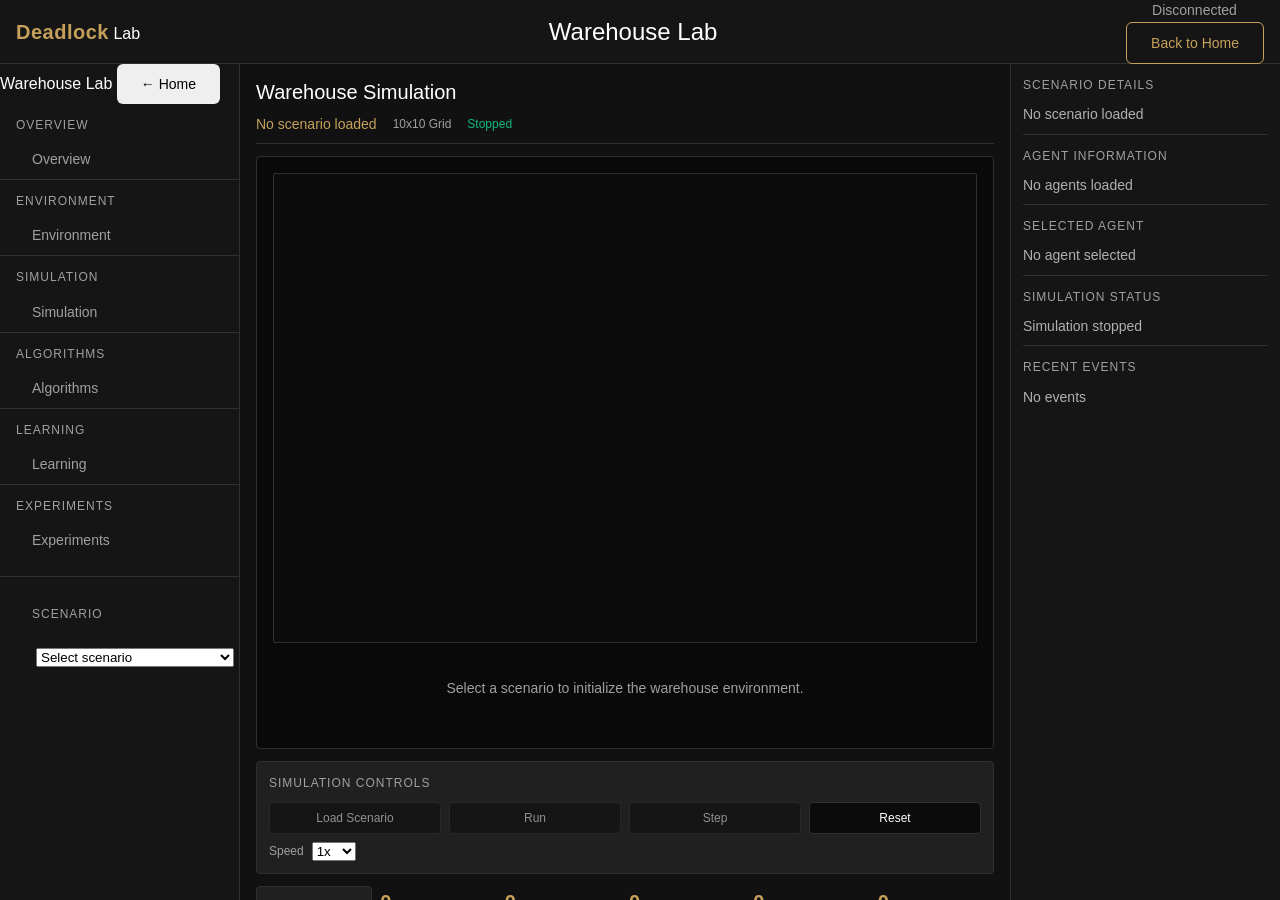
==== frontend/pages/warehouse.html @ 224f398a "Complete warehouse algorithms and experiment foundation" ====
<!DOCTYPE html>
<html lang="en">
<head>
    <meta charset="UTF-8">
    <meta name="viewport" content="width=device-width, initial-scale=1.0">
    <title>Deadlock Lab - Warehouse Lab</title>
    <link rel="stylesheet" href="../css/global.css">
    <link rel="stylesheet" href="../css/workspace.css">
</head>
<body>
    <div class="app-container">
        
        <!----- A. Top Navbar (fixed height, full width) ----->
        <header class="warehouse-header">
            <div class="navbar-left">
                <span class="logo">Deadlock</span> Lab
            </div>
            <div class="navbar-center">
                <h1 class="page-title">Warehouse Lab</h1>
            </div>
            <div class="navbar-right">
                <span class="api-status-indicator">
                    <span class="status-dot disconnected" id="api-status"></span>
                    <span class="status-text">Disconnected</span>
                </span>
                <button class="btn btn-secondary" onclick="navigateBackHome()">Back to Home</button>
            </div>
        </header>
        
        <!----- B. Main Layout (three-column: sidebar | central + right panel) ----->
        <main class="main-layout">
            
            <!----- C. Left Sidebar (260px, independent vertical scroll) ----->
            <aside class="grid-area" role="navigation">
                <div class="sidebar-header">
                    <span class="sidebar-caption">Warehouse Lab</span>
                    <button class="btn btn-link back-home" onclick="navigateBackHome()" aria-label="Back to Home">
                        ← Home
                    </button>
                </div>
                
                <!-- Navigation Sections -->
                <div class="nav-sections">
                    <div class="nav-section">
                        <div class="nav-section-title">Overview</div>
                        <div class="nav-items">
                            <button class="nav-item" onclick="showOverview()">Overview</button>
                        </div>
                    </div>
                    
                    <div class="nav-section">
                        <div class="nav-section-title">Environment</div>
                        <div class="nav-items">
                            <button class="nav-item" onclick="showEnvironment()">Environment</button>
                        </div>
                    </div>
                    
                    <div class="nav-section">
                        <div class="nav-section-title">Simulation</div>
                        <div class="nav-items">
                            <button class="nav-item" onclick="showSimulation()">Simulation</button>
                        </div>
                    </div>
                    
                    <div class="nav-section">
                        <div class="nav-section-title">Algorithms</div>
                        <div class="nav-items">
                            <button class="nav-item" onclick="showAlgorithms()">Algorithms</button>
                        </div>
                    </div>
                    
                    <div class="nav-section">
                        <div class="nav-section-title">Learning</div>
                        <div class="nav-items">
                            <button class="nav-item" onclick="showLearning()">Learning</button>
                        </div>
                    </div>
                    
                    <div class="nav-section">
                        <div class="nav-section-title">Experiments</div>
                        <div class="nav-items">
                            <button class="nav-item" onclick="showExperiments()">Experiments</button>
                        </div>
                    </div>
                </div>
                
                <!-- Scenario Selection Section -->
                <div class="scenario-section" style="margin-top: 1rem; padding-top: 1rem; border-top: 1px solid var(--border-default);">
                    <div class="nav-section-title">Scenario</div>
                    <div class="nav-items" style="padding: 0.5rem 1.25rem;">
                        <select class="scenario-select" id="scenario-select" onchange="handleScenarioChange()">
                            <option value="" disabled selected>Select scenario</option>
                            <option value="simple_warehouse">Simple Warehouse 10x10</option>
                            <option value="narrow_corridor">Narrow Corridor 5x10</option>
                            <option value="congested_warehouse">Congested Warehouse 12x12</option>
                        </select>
                    </div>
                </div>
            </aside>
            
            <!----- D. Main Content Area ----->
            <main class="main-content" role="main">
                <!----- D.1 Title and Scenario Info ----->
                <div class="workspace-header">
                    <h2>Warehouse Simulation</h2>
                    <div class="scenario-info">
                        <span class="scenario-name" id="scenario-name">No scenario loaded</span>
                        <span class="grid-dimensions" id="grid-dimensions">10x10 Grid</span>
                        <span class="simulation-state" id="simulation-state">Stopped</span>
                    </div>
                </div>
                
                <!----- D.2 Main Simulation Canvas ----->
                <div class="main-simulation">
                    <div class="canvas-wrapper">
                        <canvas id="warehouseCanvas" aria-label="Warehouse grid visualization"></canvas>
                    </div>
                    
                    <div class="empty-state" id="empty-state">
                        <span>Select a scenario to initialize the warehouse environment.</span>
                    </div>
                    
                    <!-- Grid container for JS warehouse-grid integration -->
                    <div id="warehouse-grid" class="hidden"></div>
                </div>
                
                <!----- D.3 Simulation Controls ----->
                <div class="controls-section">
                    <div class="section-title">Simulation Controls</div>
                    <div class="action-btns">
                        <button class="btn-action" id="load-scenario" disabled>Load Scenario</button>
                        <button class="btn-action" id="run-simulation" disabled>Run</button>
                        <button class="btn-action" id="step-simulation" disabled>Step</button>
                        <button class="btn-action" id="reset-simulation">Reset</button>
                    </div>
                    <div class="speed-control">
                        <span class="label">Speed</span>
                        <select id="speed-select">
                            <option value="1">1x</option>
                            <option value="5">5x</option>
                            <option value="10">10x</option>
                        </select>
                    </div>
                </div>
                
                <!----- D.4 Metrics Panel ----->
                <div class="metrics-grid" id="metrics-panel">
                    <!-- Metrics will be populated by JavaScript -->
                    <div class="metric-card">
                        <div class="metric-value" id="total-steps">0</div>
                        <div class="metric-label">Steps</div>
                    </div>
                    <div class="metric-item">
                        <div class="metric-value" id="completed-agents">0</div>
                        <div class="metric-label">Completed</div>
                    </div>
                    <div class="metric-item">
                        <div class="metric-value" id="waiting-agents">0</div>
                        <div class="metric-label">Waiting</div>
                    </div>
                    <div class="metric-item">
                        <div class="metric-value" id="blocked-agents">0</div>
                        <div class="metric-label">Blocked</div>
                    </div>
                    <div class="metric-item">
                        <div class="metric-value" id="deadlocks">0</div>
                        <div class="metric-label">Deadlocks Detected</div>
                    </div>
                    <div class="metric-item">
                        <div class="metric-value" id="collisions">0</div>
                        <div class="metric-label">Collisions Prevented</div>
                    </div>
                </div>
                
                <!----- D.5 Event Log ----->
                <div class="event-log-section" id="event-log-section">
                    <div class="event-log-header">Event Log</div>
                    <div class="event-log-body" id="event-log-body">
                        <span>Select a scenario to begin simulation</span>
                    </div>
                </div>
            </main>
            
            <!----- E. Right Information Panel (~290px) ----->
            <aside class="side-panel" role="complementary">
                <!-- Scenario Details Section -->
                <div class="info-section" id="info-scenario">
                    <div class="section-title">Scenario Details</div>
                    <div class="content" id="info-scenario-details">
                        <p>No scenario loaded</p>
                    </div>
                </div>
                
                <!-- Agent Information Section -->
                <div class="info-section" id="info-agents">
                    <div class="section-title">Agent Information</div>
                    <div class="content" id="info-agents">
                        <p>No agents loaded</p>
                    </div>
                </div>
                
                <!-- Selected Agent Details Section -->
                <div class="info-section" id="info-selected">
                    <div class="section-title">Selected Agent</div>
                    <div class="content" id="info-selected-agent">
                        <p>No agent selected</p>
                    </div>
                </div>
                
                <!-- Simulation Status Section -->
                <div class="info-section" id="info-status">
                    <div class="section-title">Simulation Status</div>
                    <div class="content" id="info-status-text">
                        <p>Simulation stopped</p>
                    </div>
                </div>
                
                <!-- Recent Events Section -->
                <div class="info-section" id="info-events">
                    <div class="section-title">Recent Events</div>
                    <div class="content" id="info-events">
                        <p>No events</p>
                    </div>
                </div>
            </aside>
        </main>
    </div>
    
    <!-- JavaScript Files -->
    <script src="../js/api.js"></script>
    <script src="../js/navigation.js"></script>
    <script src="../js/warehouse.js"></script>
    
    <!-- Global CSS -->
    <link rel="stylesheet" href="../css/global.css">
    <!-- Warehouse CSS -->
    <link rel="stylesheet" href="../css/workspace.css">
</body>
</html>
---- frontend/css/global.css ----
/*=================================================================
  Deadlock Lab — Global Design Variables (Black & Gold Premium)
=================================================================*/

:root {
    /* Colors - Black & Gold Premium */
    --bg-primary: #090909;      /* Matte black - main background */
    --bg-secondary: #141414;    /* Charcoal - secondary surfaces */
    --bg-card: #202020;         /* Card background */
    --bg-elevated: #262626;     /* Elevated elements */

    --fg-primary: #FFFFFF;      /* Main text - white */
    --fg-secondary: #B0B0B0;    /* Secondary text */
    --fg-muted: #929292;        /* Muted text */
    --fg-accent: #FFFFFF;       /* Accent text */

    --accent-primary: #C6A15B;  /* Gold - primary accent */
    --accent-hover: #DFC17D;    /* Light gold - hover */
    --accent-border: #393939;   /* Border gold */

    --success: #10b981;
    --warning: #f59e0b;
    --error: #ef4444;

    --transition-default: 0.2s ease;
    --transition-slow: 0.3s ease;
}

/*=================================================================
  Base & General Styles
=================================================================*/

* {
    box-sizing: border-box;
    margin: 0;
    padding: 0;
}

html {
    -webkit-text-size-adjust: 100%;
    scroll-behavior: smooth;
}

body {
    font-family: 'Inter', 'system-ui', -apple-system, BlinkMacSystemFont, 'Segoe UI', Roboto, 'Helvetica Neue', Arial, 'Noto Sans', sans-serif;
    background-color: var(--bg-primary);
    color: var(--fg-primary);
    line-height: 1.6;
    -webkit-tap-highlight-color: transparent;
}

a {
    color: inherit;
    text-decoration: none;
    transition: color 0.2s ease;
}

a:hover {
    color: var(--accent-primary);
}

img {
    max-width: 100%;
    height: auto;
}

h1, h2, h3, h4, h5, h6 {
    font-weight: 600;
    line-height: 1.25;
    color: var(--fg-primary);
}

p {
    line-height: 1.6;
    color: var(--fg-secondary);
}

ul {
    list-style: none;
}

button {
    font-family: inherit;
    font-size: inherit;
    cursor: pointer;
    transition: all 0.2s ease;
}

button:focus-visible {
    outline: 2px solid var(--accent-primary);
    outline-offset: 2px;
}

img {
    border: 0;
}

h1, h2, h3, h4, h5, h6 {
    font-weight: 600;
    line-height: 1.25;
    color: var(--fg-primary);
}

p {
    line-height: 1.6;
    color: var(--fg-secondary);
}

ul {
    list-style: none;
}

button {
    font-family: inherit;
    font-size: inherit;
    cursor: pointer;
    transition: all 0.2s ease;
}

button:focus-visible {
    outline: 2px solid var(--accent-primary);
    outline-offset: 2px;
}

img {
    border: 0;
}

/*=================================================================
  Base Layout
=================================================================*/

.app-container {
    min-height: 100vh;
    display: flex;
    flex-direction: column;
}

.main-content {
    flex: 1;
    width: 100%;
}

/*=================================================================
  Grid Utility
=================================================================*/

.grid {
    display: grid;
    gap: 1.5rem;
}

.grid-cols-1 { grid-template-columns: 1fr; }
.grid-cols-2 { grid-template-columns: repeat(2, 1fr); }
.grid-cols-3 { grid-template-columns: repeat(3, 1fr); }
.grid-cols-4 { grid-template-columns: repeat(4, 1fr); }

.gap-1 { gap: 0.25rem; }
.gap-2 { gap: 0.5rem; }
.gap-3 { gap: 0.75rem; }
.gap-4 { gap: 1.5rem; }
.gap-6 { gap: 2rem; }

/*=================================================================
  Backgrounds
=================================================================*/

.bg-primary { background-color: var(--bg-primary); }
.bg-secondary { background-color: var(--bg-secondary); }
.bg-card { background-color: var(--bg-card); }
.bg-elevated { background-color: var(--bg-elevated); }

.fg-primary { color: var(--fg-primary); }
.fg-secondary { color: var(--fg-secondary); }
.fg-muted { color: var(--fg-muted); }
.fg-accent { color: var(--fg-accent); }

.border-default { border-color: var(--border-color); }
.border-gold { border-color: var(--accent-primary); }
.border-none { border: none; }

/*=================================================================
  Transitions
=================================================================*/

.transition-default {
    transition: all var(var(--transition-default));
}

.transition-slow {
    transition: all var(var(--transition-slow));
}

/*=================================================================
  Button Styles
=================================================================*/

.btn {
    display: inline-flex;
    align-items: center;
    justify-content: center;
    padding: 0.75rem 1.5rem;
    border-radius: 6px;
    font-size: 0.875rem;
    font-weight: 500;
    cursor: pointer;
    transition: all var(var(--transition-default));
    border: none;
    white-space: nowrap;
}

.btn-primary {
    background-color: var(--accent-primary);
    color: var(--bg-primary);
}

.btn-primary:hover {
    background-color: var(--accent-hover);
    transform: translateY(-1px);
    box-shadow: 0 4px 6px -1px rgba(198, 161, 91, 0.3);
}

.btn-primary:active {
    transform: translateY(0);
}

.btn-secondary {
    background-color: transparent;
    color: var(--accent-primary);
    border: 1px solid var(--accent-primary);
}

.btn-secondary:hover {
    background-color: var(--accent-primary);
    color: var(--bg-primary);
}

.btn-small {
    padding: 0.5rem 1rem;
    font-size: 0.75rem;
}

.btn-disabled {
    opacity: 0.5;
    cursor: not-allowed;
}

/*=================================================================
  Card Styles
=================================================================*/

.card {
    background-color: var(--bg-card);
    border: 1px solid var(--border-default);
    border-radius: 8px;
    padding: 1.5rem;
    transition: border-color 0.2s ease, box-shadow 0.2s ease;
    display: flex;
    flex-direction: column;
    justify-content: space-between;
}

.card:hover {
    border-color: var(--accent-primary);
    box-shadow: 0 4px 6px -1px rgba(198, 161, 91, 0.15);
}

.card.active {
    border-color: var(--accent-primary);
    box-shadow: 0 0 0 1px var(--accent-primary), 0 4px 12px rgba(198, 161, 91, 0.2);
}

.card:focus-visible {
    outline: 2px solid var(--accent-primary);
    outline-offset: -2px;
}

.card-header {
    display: flex;
    align-items: center;
    justify-content: space-between;
    margin-bottom: 1rem;
    padding-bottom: 0.75rem;
    border-bottom: 1px solid var(--border-default);
}

.card-title {
    font-size: 1.25rem;
    font-weight: 600;
}

.card-subtitle {
    font-size: 0.875rem;
    color: var(--fg-muted);
}

/*=================================================================
  Status Indicators
=================================================================*/

.status-dot {
    width: 8px;
    height: 8px;
    border-radius: 50%;
    margin-right: 6px;
}

.status-connected {
    background-color: var(--success);
    animation: pulse 2s ease infinite;
}

.status-disconnected {
    background-color: var(--error);
}

@keyframes pulse {
    0%, 100% { opacity: 1; }
    50% { opacity: 0.5; }
}

/*=================================================================
  Table Styles
=================================================================*/

.table {
    width: 100%;
    border-collapse: collapse;
}

.table th {
    padding: 0.75rem;
    text-align: left;
    font-size: 0.75rem;
    color: var(--fg-muted);
    border-bottom: 1px solid var(--border-default);
}

.table td {
    padding: 0.75rem;
    border-bottom: 1px solid var(--border-default);
}

.table tr:hover td {
    background-color: var(--bg-elevated);
}

/*=================================================================
  Focus Styles
=================================================================*/

*:focus-visible {
    outline: 2px solid var(--accent-primary);
    outline-offset: 2px;
}

/*=================================================================
  Scrollbar Styles
=================================================================*/

::-webkit-scrollbar {
    width: 8px;
    height: 8px;
}

::-webkit-scrollbar-track {
    background-color: var(--bg-primary);
}

::-webkit-scrollbar-thumb {
    background-color: var(--accent-primary);
    border-radius: 4px;
}

::-webkit-scrollbar-thumb:hover {
    background-color: var(--accent-hover);
}

/* Firefox */
* {
    scrollbar-color: var(--accent-primary) var(--bg-primary);
}

*::-moz-scrollbar-thumb {
    background-color: var(--accent-primary);
    border-radius: 4px;
}

*::-moz-scrollbar-thumb:hover {
    background-color: var(--accent-hover);
}

/*=================================================================
  Reduced Motion
=================================================================*/

@media (prefers-reduced-motion: reduce) {
    *,
    *::before,
    *::after {
        animation-duration: 0ms !important;
        transition-duration: 0ms !important;
    }
}

/*=================================================================
  Print
=================================================================*/

@media print {
    .sidebar,
    .metrics-section,
    .event-log-section {
        display: none;
    }
}
---- frontend/css/workspace.css ----
/* ==========================================================================
   Warehouse Lab - Workspace CSS (Refined Layout)
   Three-column layout with black-and-gold theme
   ========================================================================== */

/* --- Root Variables --- */
:root {
    --bg-primary: #0B0B0B;
    --bg-workspace: #111111;
    --bg-sidebar: #151515;
    --bg-panel: #151515;
    --bg-canvas: #090909;
    --bg-card: #202020;
    --bg-accent: #383838;
    --gold: #C6A15B;
    --gold-light: #D4B475;
    --text-primary: #FFFFFF;
    --text-secondary: #A0A0A0;
    --border-default: #303030;
    --border-light: #505050;
    --status-active: #10B981;
}

/* --- Page Base --- */
body {
    font-family: 'Segoe UI', Tahoma, Arial, sans-serif;
    background-color: var(--bg-primary);
    color: var(--text-primary);
    margin: 0;
    padding: 0;
    min-height: 100vh;
}

/* --- Top Navbar (fixed, full width, 64px height) --- */
.warehouse-header {
    position: fixed;
    top: 0;
    left: 0;
    right: 0;
    height: 64px;
    background-color: var(--bg-sidebar);
    border-bottom: 1px solid var(--border-default);
    display: flex;
    align-items: center;
    justify-content: space-between;
    padding: 0 1rem;
    z-index: 100;
    box-sizing: border-box;
}

.warehouse-header .logo {
    color: var(--gold);
    font-weight: bold;
    font-size: 1.25rem;
    letter-spacing: 0.5px;
}

.warehouse-header .page-title {
    color: var(--text-primary);
    font-size: 1.5rem;
    font-weight: 500;
    margin: 0 1rem;
}

.warehouse-header .api-status-indicator {
    display: flex;
    align-items: center;
    gap: 0.5rem;
}

.warehouse-header .status-dot {
    width: 8px;
    height: 8px;
    border-radius: 50%;
    background-color: var(--danger);
    flex-shrink: 0;
}

.warehouse-header .status-text {
    color: var(--text-secondary);
    font-size: 0.875rem;
    margin-left: 0.25rem;
}

/* --- Main Layout --- */
.main-layout {
    margin-top: 64px;
    display: flex;
    height: calc(100vh - 64px);
    box-sizing: border-box;
}

/* --- Left Sidebar (260px, independent scroll) --- */
.grid-area {
    width: 260px;
    flex-shrink: 0;
    background-color: var(--bg-sidebar);
    border-right: 1px solid var(--border-default);
    padding-bottom: 1rem;
    overflow-y: auto;
    scrollbar-width: thin;
    scrollbar-color: var(--border-light) var(--bg-sidebar);
}

.grid-area::-webkit-scrollbar {
    width: 6px;
}

.grid-area::-webkit-scrollbar-track {
    background: var(--bg-sidebar);
}

.grid-area::-webkit-scrollbar-thumb {
    background-color: var(--border-light);
    border-radius: 3px;
}

.grid-area::-webkit-scrollbar-thumb:hover {
    background-color: var(--gold);
}

/* --- Navigation --- */
.nav-sections {
    width: 100%;
}

.nav-section {
    border-bottom: 1px solid var(--border-default);
}

.nav-section:last-child {
    border-bottom: none;
}

.nav-section-title {
    color: var(--text-secondary);
    font-size: 0.75rem;
    text-transform: uppercase;
    letter-spacing: 1px;
    padding: 0.75rem 1rem 0.25rem 1rem;
    font-weight: 500;
    margin: 0;
}

.nav-items {
    padding: 0 1rem;
}

.nav-item {
    width: 100%;
    padding: 0.5rem 1rem;
    margin: 0.25rem 0;
    border-radius: 4px;
    color: var(--text-secondary);
    font-size: 0.875rem;
    background: transparent;
    border: none;
    cursor: pointer;
    text-align: left;
}

.nav-item:hover {
    color: var(--text-primary);
    background-color: rgba(64, 64, 64, 0.3);
}

.nav-item.active {
    color: var(--gold);
    border-left: 3px solid var(--gold);
    background-color: rgba(198, 161, 91, 0.1);
}

/* --- Scenario Section --- */
.scenario-section {
    padding: 0.75rem 1rem 0.5rem 1rem;
}

.scenario-section .nav-section-title {
    margin-bottom: 0.5rem;
}

/* --- Main Content Area --- */
.main-content {
    flex: 1;
    background-color: var(--bg-workspace);
    min-height: 0;
    overflow-y: auto;
    padding: 1rem;
    box-sizing: border-box;
    position: relative;
}

.main-content::-webkit-scrollbar {
    width: 6px;
}

.main-content::-webkit-scrollbar-track {
    background: var(--bg-workspace);
}

.main-content::-webkit-scrollbar-thumb {
    background-color: var(--border-light);
    border-radius: 3px;
}

.main-content::-webkit-scrollbar-thumb:hover {
    background-color: var(--gold);
}

/* --- Workspace Header (title + scenario info) --- */
.workspace-header {
    margin-bottom: 0.75rem;
    padding-bottom: 0.5rem;
    border-bottom: 1px solid var(--border-default);
}

.workspace-header h2 {
    color: var(--text-primary);
    font-size: 1.25rem;
    font-weight: 500;
    margin: 0 0 0.5rem 0;
}

.scenario-info {
    display: flex;
    flex-wrap: wrap;
    gap: 1rem;
    align-items: center;
}

.scenario-name {
    color: var(--gold);
    font-size: 0.875rem;
}

.grid-dimensions {
    color: var(--text-secondary);
    font-size: 0.75rem;
}

.simulation-state {
    color: var(--status-active);
    font-size: 0.75rem;
    font-weight: 500;
}

/* --- Simulation Canvas Area --- */
.main-simulation {
    background-color: var(--bg-canvas);
    border: 1px solid var(--border-default);
    border-radius: 4px;
    padding: 1rem;
    margin-bottom: 0.75rem;
    position: relative;
}

.main-simulation .canvas-wrapper {
    width: 100%;
    aspect-ratio: 3/2;
    background-color: var(--bg-primary);
    border-radius: 2px;
    display: flex;
    align-items: center;
    justify-content: center;
    overflow: hidden;
    border: 1px solid var(--border-default);
}

.main-simulation canvas {
    max-width: 100%;
    max-height: 100%;
    width: auto;
    height: auto;
}

.empty-state {
    text-align: center;
    padding: 2rem;
    color: var(--text-secondary);
}

.empty-state svg {
    width: 40px;
    height: 40px;
    margin: 0 auto 0.5rem;
}

.empty-state span {
    font-size: 0.875rem;
}

/* Grid background for canvas --- */
.main-simulation canvas::after {
    content: "";
    position: absolute;
    top: 0;
    left: 0;
    width: 100%;
    height: 100%;
    background-image: linear-gradient(var(--border-default) 1px, transparent 1px);
    background-size: 20px 20px;
    pointer-events: none;
    opacity: 0.3;
}

/* --- Controls Section --- */
.controls-section {
    background-color: var(--bg-card);
    border: 1px solid var(--border-default);
    border-radius: 4px;
    padding: 0.75rem;
    margin-bottom: 0.75rem;
}

.section-title {
    color: var(--text-secondary);
    font-size: 0.75rem;
    text-transform: uppercase;
    letter-spacing: 1px;
    margin: 0 0 0.5rem 0;
    font-weight: 500;
}

.action-btns {
    display: flex;
    gap: 0.5rem;
    flex-wrap: wrap;
}

.btn-action {
    flex: 1;
    min-width: 80px;
    padding: 0.5rem 0.75rem;
    font-size: 0.75rem;
    border: 1px solid var(--border-default);
    border-radius: 4px;
    background-color: var(--bg-primary);
    color: var(--text-primary);
    cursor: pointer;
    transition: background-color 0.2s;
}

.btn-action:hover:not(:disabled) {
    background-color: var(--bg-sidebar);
}

.btn-action:disabled {
    opacity: 0.5;
    cursor: not-allowed;
}

/* --- Speed Control --- */
.speed-control {
    margin-top: 0.5rem;
    display: flex;
    align-items: center;
    gap: 0.5rem;
}

.speed-control .label {
    color: var(--text-secondary);
    font-size: 0.75rem;
}

/* --- Metrics Grid --- */
.metrics-grid {
    display: grid;
    grid-template-columns: repeat(auto-fit, minmax(80px, 1fr));
    gap: 0.5rem;
    margin-top: 0.5rem;
}

.metric-card {
    background-color: var(--bg-card);
    border: 1px solid var(--border-default);
    border-radius: 4px;
    padding: 0.5rem;
    text-align: center;
    min-height: 36px;
    display: flex;
    flex-direction: column;
    justify-content: center;
}

.metric-value {
    color: var(--gold);
    font-size: 1.25rem;
    font-weight: bold;
    margin: 0 0 0.25rem 0;
}

.metric-label {
    color: var(--text-secondary);
    font-size: 0.67rem;
    text-transform: uppercase;
    letter-spacing: 1px;
}

/* --- Event Log Section --- */
.event-log-section {
    background-color: var(--bg-card);
    border: 1px solid var(--border-default);
    border-radius: 4px;
    padding: 0.75rem;
    margin-top: 0.5rem;
}

.event-log-header {
    display: flex;
    justify-content: space-between;
    align-items: center;
    margin-bottom: 0.5rem;
    padding-bottom: 0.25rem;
    border-bottom: 1px solid var(--border-default);
}

.event-log-header .event-log-title {
    color: var(--text-secondary);
    font-size: 0.75rem;
    font-weight: 500;
}

.event-log-header button {
    background: transparent;
    border: none;
    color: var(--gold);
    font-size: 0.75rem;
    cursor: pointer;
    padding: 0;
}

.event-log-body {
    max-height: 120px;
    overflow-y: auto;
    padding-top: 0.25rem;
    color: var(--text-secondary);
    font-size: 0.75rem;
}

.event-log-body::-webkit-scrollbar {
    width: 4px;
}

.event-log-body::-webkit-scrollbar-track {
    background: var(--bg-card);
}

.event-log-body::-webkit-scrollbar-thumb {
    background-color: var(--border-light);
    border-radius: 2px;
}

/* --- Right Information Panel (~290px, scrolls with main content) --- */
.side-panel {
    width: 290px;
    flex-shrink: 0;
    background-color: var(--bg-panel);
    border-left: 1px solid var(--border-default);
    padding: 0.75rem;
    overflow-y: auto;
    scrollbar-width: thin;
    scrollbar-color: var(--border-light) var(--bg-panel);
    display: flex;
    flex-direction: column;
}

.side-panel::-webkit-scrollbar {
    width: 6px;
}

.side-panel::-webkit-scrollbar-track {
    background: var(--bg-panel);
}

.side-panel::-webkit-scrollbar-thumb {
    background-color: var(--border-light);
    border-radius: 3px;
}

.side-panel::-webkit-scrollbar-thumb:hover {
    background-color: var(--gold);
}

/* --- Info Sections --- */
.info-section {
    margin-bottom: 0.75rem;
    padding-bottom: 0.5rem;
    border-bottom: 1px solid var(--border-default);
}

.info-section:last-child {
    border-bottom: none;
    margin-bottom: 0;
    padding-bottom: 0;
}

.section-title {
    color: var(--text-secondary);
    font-size: 0.75rem;
    text-transform: uppercase;
    letter-spacing: 1px;
    margin: 0 0 0.5rem 0;
    font-weight: 500;
}

.content {
    color: var(--text-secondary);
    font-size: 0.875rem;
    line-height: 1.4;
}

/* --- Responsive adjustments --- */
@media (max-width: 1400px) {
    .grid-area {
        width: 240px;
    }
    
    .side-panel {
        width: 270px;
    }
}

@media (max-width: 1024px) {
    .main-layout {
        flex-direction: column;
    }
    
    .grid-area {
        width: 100%;
        border-right: none;
        border-bottom: 1px solid var(--border-default);
        order: 3;
    }
    
    .main-content {
        order: 2;
    }
    
    .side-panel {
        width: 100%;
        border-left: none;
        border-top: 1px solid var(--border-default);
        order: 1;
    }
}
---- frontend/css/global.css ----
/*=================================================================
  Deadlock Lab — Global Design Variables (Black & Gold Premium)
=================================================================*/

:root {
    /* Colors - Black & Gold Premium */
    --bg-primary: #090909;      /* Matte black - main background */
    --bg-secondary: #141414;    /* Charcoal - secondary surfaces */
    --bg-card: #202020;         /* Card background */
    --bg-elevated: #262626;     /* Elevated elements */

    --fg-primary: #FFFFFF;      /* Main text - white */
    --fg-secondary: #B0B0B0;    /* Secondary text */
    --fg-muted: #929292;        /* Muted text */
    --fg-accent: #FFFFFF;       /* Accent text */

    --accent-primary: #C6A15B;  /* Gold - primary accent */
    --accent-hover: #DFC17D;    /* Light gold - hover */
    --accent-border: #393939;   /* Border gold */

    --success: #10b981;
    --warning: #f59e0b;
    --error: #ef4444;

    --transition-default: 0.2s ease;
    --transition-slow: 0.3s ease;
}

/*=================================================================
  Base & General Styles
=================================================================*/

* {
    box-sizing: border-box;
    margin: 0;
    padding: 0;
}

html {
    -webkit-text-size-adjust: 100%;
    scroll-behavior: smooth;
}

body {
    font-family: 'Inter', 'system-ui', -apple-system, BlinkMacSystemFont, 'Segoe UI', Roboto, 'Helvetica Neue', Arial, 'Noto Sans', sans-serif;
    background-color: var(--bg-primary);
    color: var(--fg-primary);
    line-height: 1.6;
    -webkit-tap-highlight-color: transparent;
}

a {
    color: inherit;
    text-decoration: none;
    transition: color 0.2s ease;
}

a:hover {
    color: var(--accent-primary);
}

img {
    max-width: 100%;
    height: auto;
}

h1, h2, h3, h4, h5, h6 {
    font-weight: 600;
    line-height: 1.25;
    color: var(--fg-primary);
}

p {
    line-height: 1.6;
    color: var(--fg-secondary);
}

ul {
    list-style: none;
}

button {
    font-family: inherit;
    font-size: inherit;
    cursor: pointer;
    transition: all 0.2s ease;
}

button:focus-visible {
    outline: 2px solid var(--accent-primary);
    outline-offset: 2px;
}

img {
    border: 0;
}

h1, h2, h3, h4, h5, h6 {
    font-weight: 600;
    line-height: 1.25;
    color: var(--fg-primary);
}

p {
    line-height: 1.6;
    color: var(--fg-secondary);
}

ul {
    list-style: none;
}

button {
    font-family: inherit;
    font-size: inherit;
    cursor: pointer;
    transition: all 0.2s ease;
}

button:focus-visible {
    outline: 2px solid var(--accent-primary);
    outline-offset: 2px;
}

img {
    border: 0;
}

/*=================================================================
  Base Layout
=================================================================*/

.app-container {
    min-height: 100vh;
    display: flex;
    flex-direction: column;
}

.main-content {
    flex: 1;
    width: 100%;
}

/*=================================================================
  Grid Utility
=================================================================*/

.grid {
    display: grid;
    gap: 1.5rem;
}

.grid-cols-1 { grid-template-columns: 1fr; }
.grid-cols-2 { grid-template-columns: repeat(2, 1fr); }
.grid-cols-3 { grid-template-columns: repeat(3, 1fr); }
.grid-cols-4 { grid-template-columns: repeat(4, 1fr); }

.gap-1 { gap: 0.25rem; }
.gap-2 { gap: 0.5rem; }
.gap-3 { gap: 0.75rem; }
.gap-4 { gap: 1.5rem; }
.gap-6 { gap: 2rem; }

/*=================================================================
  Backgrounds
=================================================================*/

.bg-primary { background-color: var(--bg-primary); }
.bg-secondary { background-color: var(--bg-secondary); }
.bg-card { background-color: var(--bg-card); }
.bg-elevated { background-color: var(--bg-elevated); }

.fg-primary { color: var(--fg-primary); }
.fg-secondary { color: var(--fg-secondary); }
.fg-muted { color: var(--fg-muted); }
.fg-accent { color: var(--fg-accent); }

.border-default { border-color: var(--border-color); }
.border-gold { border-color: var(--accent-primary); }
.border-none { border: none; }

/*=================================================================
  Transitions
=================================================================*/

.transition-default {
    transition: all var(var(--transition-default));
}

.transition-slow {
    transition: all var(var(--transition-slow));
}

/*=================================================================
  Button Styles
=================================================================*/

.btn {
    display: inline-flex;
    align-items: center;
    justify-content: center;
    padding: 0.75rem 1.5rem;
    border-radius: 6px;
    font-size: 0.875rem;
    font-weight: 500;
    cursor: pointer;
    transition: all var(var(--transition-default));
    border: none;
    white-space: nowrap;
}

.btn-primary {
    background-color: var(--accent-primary);
    color: var(--bg-primary);
}

.btn-primary:hover {
    background-color: var(--accent-hover);
    transform: translateY(-1px);
    box-shadow: 0 4px 6px -1px rgba(198, 161, 91, 0.3);
}

.btn-primary:active {
    transform: translateY(0);
}

.btn-secondary {
    background-color: transparent;
    color: var(--accent-primary);
    border: 1px solid var(--accent-primary);
}

.btn-secondary:hover {
    background-color: var(--accent-primary);
    color: var(--bg-primary);
}

.btn-small {
    padding: 0.5rem 1rem;
    font-size: 0.75rem;
}

.btn-disabled {
    opacity: 0.5;
    cursor: not-allowed;
}

/*=================================================================
  Card Styles
=================================================================*/

.card {
    background-color: var(--bg-card);
    border: 1px solid var(--border-default);
    border-radius: 8px;
    padding: 1.5rem;
    transition: border-color 0.2s ease, box-shadow 0.2s ease;
    display: flex;
    flex-direction: column;
    justify-content: space-between;
}

.card:hover {
    border-color: var(--accent-primary);
    box-shadow: 0 4px 6px -1px rgba(198, 161, 91, 0.15);
}

.card.active {
    border-color: var(--accent-primary);
    box-shadow: 0 0 0 1px var(--accent-primary), 0 4px 12px rgba(198, 161, 91, 0.2);
}

.card:focus-visible {
    outline: 2px solid var(--accent-primary);
    outline-offset: -2px;
}

.card-header {
    display: flex;
    align-items: center;
    justify-content: space-between;
    margin-bottom: 1rem;
    padding-bottom: 0.75rem;
    border-bottom: 1px solid var(--border-default);
}

.card-title {
    font-size: 1.25rem;
    font-weight: 600;
}

.card-subtitle {
    font-size: 0.875rem;
    color: var(--fg-muted);
}

/*=================================================================
  Status Indicators
=================================================================*/

.status-dot {
    width: 8px;
    height: 8px;
    border-radius: 50%;
    margin-right: 6px;
}

.status-connected {
    background-color: var(--success);
    animation: pulse 2s ease infinite;
}

.status-disconnected {
    background-color: var(--error);
}

@keyframes pulse {
    0%, 100% { opacity: 1; }
    50% { opacity: 0.5; }
}

/*=================================================================
  Table Styles
=================================================================*/

.table {
    width: 100%;
    border-collapse: collapse;
}

.table th {
    padding: 0.75rem;
    text-align: left;
    font-size: 0.75rem;
    color: var(--fg-muted);
    border-bottom: 1px solid var(--border-default);
}

.table td {
    padding: 0.75rem;
    border-bottom: 1px solid var(--border-default);
}

.table tr:hover td {
    background-color: var(--bg-elevated);
}

/*=================================================================
  Focus Styles
=================================================================*/

*:focus-visible {
    outline: 2px solid var(--accent-primary);
    outline-offset: 2px;
}

/*=================================================================
  Scrollbar Styles
=================================================================*/

::-webkit-scrollbar {
    width: 8px;
    height: 8px;
}

::-webkit-scrollbar-track {
    background-color: var(--bg-primary);
}

::-webkit-scrollbar-thumb {
    background-color: var(--accent-primary);
    border-radius: 4px;
}

::-webkit-scrollbar-thumb:hover {
    background-color: var(--accent-hover);
}

/* Firefox */
* {
    scrollbar-color: var(--accent-primary) var(--bg-primary);
}

*::-moz-scrollbar-thumb {
    background-color: var(--accent-primary);
    border-radius: 4px;
}

*::-moz-scrollbar-thumb:hover {
    background-color: var(--accent-hover);
}

/*=================================================================
  Reduced Motion
=================================================================*/

@media (prefers-reduced-motion: reduce) {
    *,
    *::before,
    *::after {
        animation-duration: 0ms !important;
        transition-duration: 0ms !important;
    }
}

/*=================================================================
  Print
=================================================================*/

@media print {
    .sidebar,
    .metrics-section,
    .event-log-section {
        display: none;
    }
}
---- frontend/css/workspace.css ----
/* ==========================================================================
   Warehouse Lab - Workspace CSS (Refined Layout)
   Three-column layout with black-and-gold theme
   ========================================================================== */

/* --- Root Variables --- */
:root {
    --bg-primary: #0B0B0B;
    --bg-workspace: #111111;
    --bg-sidebar: #151515;
    --bg-panel: #151515;
    --bg-canvas: #090909;
    --bg-card: #202020;
    --bg-accent: #383838;
    --gold: #C6A15B;
    --gold-light: #D4B475;
    --text-primary: #FFFFFF;
    --text-secondary: #A0A0A0;
    --border-default: #303030;
    --border-light: #505050;
    --status-active: #10B981;
}

/* --- Page Base --- */
body {
    font-family: 'Segoe UI', Tahoma, Arial, sans-serif;
    background-color: var(--bg-primary);
    color: var(--text-primary);
    margin: 0;
    padding: 0;
    min-height: 100vh;
}

/* --- Top Navbar (fixed, full width, 64px height) --- */
.warehouse-header {
    position: fixed;
    top: 0;
    left: 0;
    right: 0;
    height: 64px;
    background-color: var(--bg-sidebar);
    border-bottom: 1px solid var(--border-default);
    display: flex;
    align-items: center;
    justify-content: space-between;
    padding: 0 1rem;
    z-index: 100;
    box-sizing: border-box;
}

.warehouse-header .logo {
    color: var(--gold);
    font-weight: bold;
    font-size: 1.25rem;
    letter-spacing: 0.5px;
}

.warehouse-header .page-title {
    color: var(--text-primary);
    font-size: 1.5rem;
    font-weight: 500;
    margin: 0 1rem;
}

.warehouse-header .api-status-indicator {
    display: flex;
    align-items: center;
    gap: 0.5rem;
}

.warehouse-header .status-dot {
    width: 8px;
    height: 8px;
    border-radius: 50%;
    background-color: var(--danger);
    flex-shrink: 0;
}

.warehouse-header .status-text {
    color: var(--text-secondary);
    font-size: 0.875rem;
    margin-left: 0.25rem;
}

/* --- Main Layout --- */
.main-layout {
    margin-top: 64px;
    display: flex;
    height: calc(100vh - 64px);
    box-sizing: border-box;
}

/* --- Left Sidebar (260px, independent scroll) --- */
.grid-area {
    width: 260px;
    flex-shrink: 0;
    background-color: var(--bg-sidebar);
    border-right: 1px solid var(--border-default);
    padding-bottom: 1rem;
    overflow-y: auto;
    scrollbar-width: thin;
    scrollbar-color: var(--border-light) var(--bg-sidebar);
}

.grid-area::-webkit-scrollbar {
    width: 6px;
}

.grid-area::-webkit-scrollbar-track {
    background: var(--bg-sidebar);
}

.grid-area::-webkit-scrollbar-thumb {
    background-color: var(--border-light);
    border-radius: 3px;
}

.grid-area::-webkit-scrollbar-thumb:hover {
    background-color: var(--gold);
}

/* --- Navigation --- */
.nav-sections {
    width: 100%;
}

.nav-section {
    border-bottom: 1px solid var(--border-default);
}

.nav-section:last-child {
    border-bottom: none;
}

.nav-section-title {
    color: var(--text-secondary);
    font-size: 0.75rem;
    text-transform: uppercase;
    letter-spacing: 1px;
    padding: 0.75rem 1rem 0.25rem 1rem;
    font-weight: 500;
    margin: 0;
}

.nav-items {
    padding: 0 1rem;
}

.nav-item {
    width: 100%;
    padding: 0.5rem 1rem;
    margin: 0.25rem 0;
    border-radius: 4px;
    color: var(--text-secondary);
    font-size: 0.875rem;
    background: transparent;
    border: none;
    cursor: pointer;
    text-align: left;
}

.nav-item:hover {
    color: var(--text-primary);
    background-color: rgba(64, 64, 64, 0.3);
}

.nav-item.active {
    color: var(--gold);
    border-left: 3px solid var(--gold);
    background-color: rgba(198, 161, 91, 0.1);
}

/* --- Scenario Section --- */
.scenario-section {
    padding: 0.75rem 1rem 0.5rem 1rem;
}

.scenario-section .nav-section-title {
    margin-bottom: 0.5rem;
}

/* --- Main Content Area --- */
.main-content {
    flex: 1;
    background-color: var(--bg-workspace);
    min-height: 0;
    overflow-y: auto;
    padding: 1rem;
    box-sizing: border-box;
    position: relative;
}

.main-content::-webkit-scrollbar {
    width: 6px;
}

.main-content::-webkit-scrollbar-track {
    background: var(--bg-workspace);
}

.main-content::-webkit-scrollbar-thumb {
    background-color: var(--border-light);
    border-radius: 3px;
}

.main-content::-webkit-scrollbar-thumb:hover {
    background-color: var(--gold);
}

/* --- Workspace Header (title + scenario info) --- */
.workspace-header {
    margin-bottom: 0.75rem;
    padding-bottom: 0.5rem;
    border-bottom: 1px solid var(--border-default);
}

.workspace-header h2 {
    color: var(--text-primary);
    font-size: 1.25rem;
    font-weight: 500;
    margin: 0 0 0.5rem 0;
}

.scenario-info {
    display: flex;
    flex-wrap: wrap;
    gap: 1rem;
    align-items: center;
}

.scenario-name {
    color: var(--gold);
    font-size: 0.875rem;
}

.grid-dimensions {
    color: var(--text-secondary);
    font-size: 0.75rem;
}

.simulation-state {
    color: var(--status-active);
    font-size: 0.75rem;
    font-weight: 500;
}

/* --- Simulation Canvas Area --- */
.main-simulation {
    background-color: var(--bg-canvas);
    border: 1px solid var(--border-default);
    border-radius: 4px;
    padding: 1rem;
    margin-bottom: 0.75rem;
    position: relative;
}

.main-simulation .canvas-wrapper {
    width: 100%;
    aspect-ratio: 3/2;
    background-color: var(--bg-primary);
    border-radius: 2px;
    display: flex;
    align-items: center;
    justify-content: center;
    overflow: hidden;
    border: 1px solid var(--border-default);
}

.main-simulation canvas {
    max-width: 100%;
    max-height: 100%;
    width: auto;
    height: auto;
}

.empty-state {
    text-align: center;
    padding: 2rem;
    color: var(--text-secondary);
}

.empty-state svg {
    width: 40px;
    height: 40px;
    margin: 0 auto 0.5rem;
}

.empty-state span {
    font-size: 0.875rem;
}

/* Grid background for canvas --- */
.main-simulation canvas::after {
    content: "";
    position: absolute;
    top: 0;
    left: 0;
    width: 100%;
    height: 100%;
    background-image: linear-gradient(var(--border-default) 1px, transparent 1px);
    background-size: 20px 20px;
    pointer-events: none;
    opacity: 0.3;
}

/* --- Controls Section --- */
.controls-section {
    background-color: var(--bg-card);
    border: 1px solid var(--border-default);
    border-radius: 4px;
    padding: 0.75rem;
    margin-bottom: 0.75rem;
}

.section-title {
    color: var(--text-secondary);
    font-size: 0.75rem;
    text-transform: uppercase;
    letter-spacing: 1px;
    margin: 0 0 0.5rem 0;
    font-weight: 500;
}

.action-btns {
    display: flex;
    gap: 0.5rem;
    flex-wrap: wrap;
}

.btn-action {
    flex: 1;
    min-width: 80px;
    padding: 0.5rem 0.75rem;
    font-size: 0.75rem;
    border: 1px solid var(--border-default);
    border-radius: 4px;
    background-color: var(--bg-primary);
    color: var(--text-primary);
    cursor: pointer;
    transition: background-color 0.2s;
}

.btn-action:hover:not(:disabled) {
    background-color: var(--bg-sidebar);
}

.btn-action:disabled {
    opacity: 0.5;
    cursor: not-allowed;
}

/* --- Speed Control --- */
.speed-control {
    margin-top: 0.5rem;
    display: flex;
    align-items: center;
    gap: 0.5rem;
}

.speed-control .label {
    color: var(--text-secondary);
    font-size: 0.75rem;
}

/* --- Metrics Grid --- */
.metrics-grid {
    display: grid;
    grid-template-columns: repeat(auto-fit, minmax(80px, 1fr));
    gap: 0.5rem;
    margin-top: 0.5rem;
}

.metric-card {
    background-color: var(--bg-card);
    border: 1px solid var(--border-default);
    border-radius: 4px;
    padding: 0.5rem;
    text-align: center;
    min-height: 36px;
    display: flex;
    flex-direction: column;
    justify-content: center;
}

.metric-value {
    color: var(--gold);
    font-size: 1.25rem;
    font-weight: bold;
    margin: 0 0 0.25rem 0;
}

.metric-label {
    color: var(--text-secondary);
    font-size: 0.67rem;
    text-transform: uppercase;
    letter-spacing: 1px;
}

/* --- Event Log Section --- */
.event-log-section {
    background-color: var(--bg-card);
    border: 1px solid var(--border-default);
    border-radius: 4px;
    padding: 0.75rem;
    margin-top: 0.5rem;
}

.event-log-header {
    display: flex;
    justify-content: space-between;
    align-items: center;
    margin-bottom: 0.5rem;
    padding-bottom: 0.25rem;
    border-bottom: 1px solid var(--border-default);
}

.event-log-header .event-log-title {
    color: var(--text-secondary);
    font-size: 0.75rem;
    font-weight: 500;
}

.event-log-header button {
    background: transparent;
    border: none;
    color: var(--gold);
    font-size: 0.75rem;
    cursor: pointer;
    padding: 0;
}

.event-log-body {
    max-height: 120px;
    overflow-y: auto;
    padding-top: 0.25rem;
    color: var(--text-secondary);
    font-size: 0.75rem;
}

.event-log-body::-webkit-scrollbar {
    width: 4px;
}

.event-log-body::-webkit-scrollbar-track {
    background: var(--bg-card);
}

.event-log-body::-webkit-scrollbar-thumb {
    background-color: var(--border-light);
    border-radius: 2px;
}

/* --- Right Information Panel (~290px, scrolls with main content) --- */
.side-panel {
    width: 290px;
    flex-shrink: 0;
    background-color: var(--bg-panel);
    border-left: 1px solid var(--border-default);
    padding: 0.75rem;
    overflow-y: auto;
    scrollbar-width: thin;
    scrollbar-color: var(--border-light) var(--bg-panel);
    display: flex;
    flex-direction: column;
}

.side-panel::-webkit-scrollbar {
    width: 6px;
}

.side-panel::-webkit-scrollbar-track {
    background: var(--bg-panel);
}

.side-panel::-webkit-scrollbar-thumb {
    background-color: var(--border-light);
    border-radius: 3px;
}

.side-panel::-webkit-scrollbar-thumb:hover {
    background-color: var(--gold);
}

/* --- Info Sections --- */
.info-section {
    margin-bottom: 0.75rem;
    padding-bottom: 0.5rem;
    border-bottom: 1px solid var(--border-default);
}

.info-section:last-child {
    border-bottom: none;
    margin-bottom: 0;
    padding-bottom: 0;
}

.section-title {
    color: var(--text-secondary);
    font-size: 0.75rem;
    text-transform: uppercase;
    letter-spacing: 1px;
    margin: 0 0 0.5rem 0;
    font-weight: 500;
}

.content {
    color: var(--text-secondary);
    font-size: 0.875rem;
    line-height: 1.4;
}

/* --- Responsive adjustments --- */
@media (max-width: 1400px) {
    .grid-area {
        width: 240px;
    }
    
    .side-panel {
        width: 270px;
    }
}

@media (max-width: 1024px) {
    .main-layout {
        flex-direction: column;
    }
    
    .grid-area {
        width: 100%;
        border-right: none;
        border-bottom: 1px solid var(--border-default);
        order: 3;
    }
    
    .main-content {
        order: 2;
    }
    
    .side-panel {
        width: 100%;
        border-left: none;
        border-top: 1px solid var(--border-default);
        order: 1;
    }
}
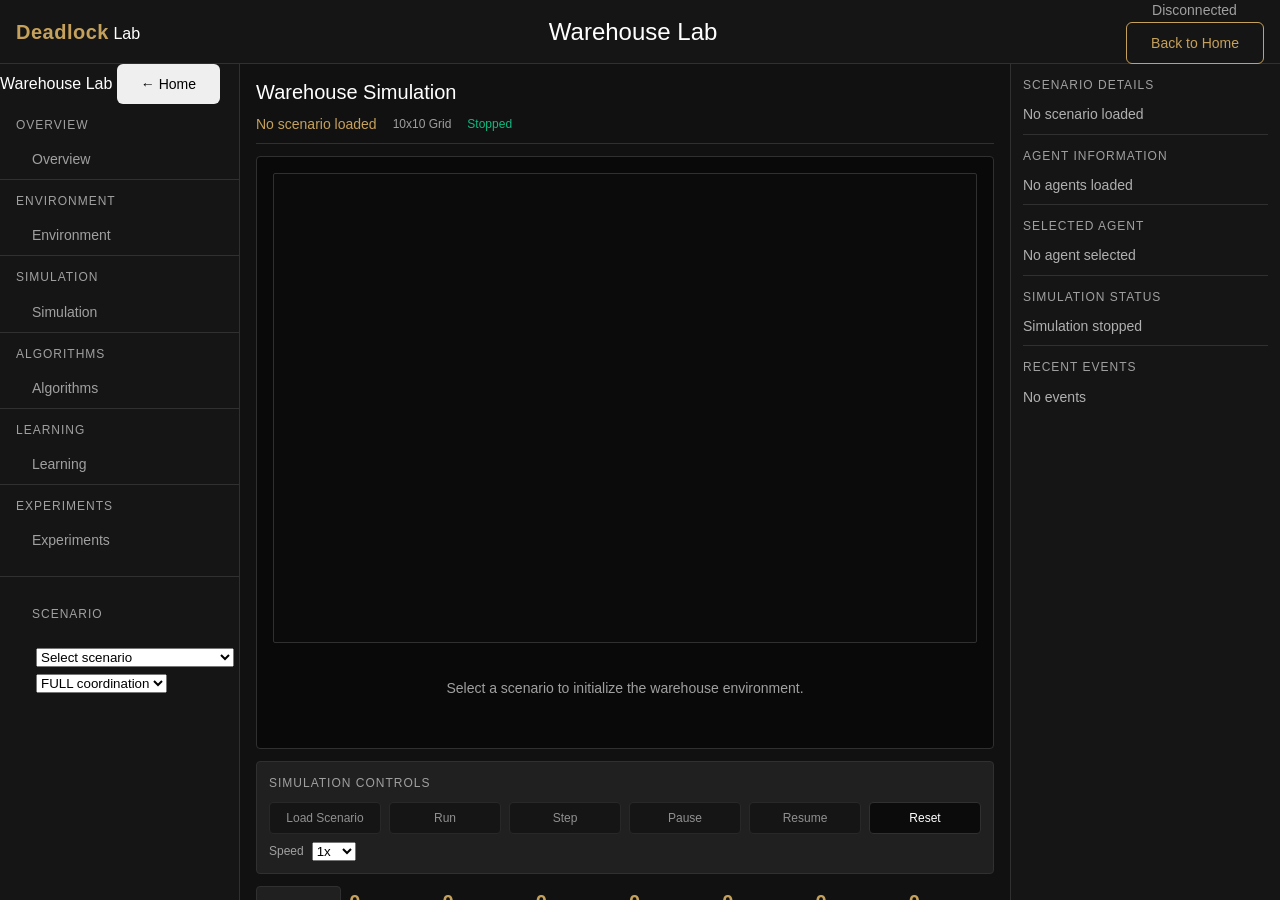
==== commit d69d5402: "Milestone 2: Working Warehouse Lab MVP" ====
--- a/frontend/pages/warehouse.html
+++ b/frontend/pages/warehouse.html
@@ -44,42 +44,42 @@
                     <div class="nav-section">
                         <div class="nav-section-title">Overview</div>
                         <div class="nav-items">
-                            <button class="nav-item" onclick="showOverview()">Overview</button>
+                            <button class="nav-item">Overview</button>
                         </div>
                     </div>
                     
                     <div class="nav-section">
                         <div class="nav-section-title">Environment</div>
                         <div class="nav-items">
-                            <button class="nav-item" onclick="showEnvironment()">Environment</button>
+                            <button class="nav-item">Environment</button>
                         </div>
                     </div>
                     
                     <div class="nav-section">
                         <div class="nav-section-title">Simulation</div>
                         <div class="nav-items">
-                            <button class="nav-item" onclick="showSimulation()">Simulation</button>
+                            <button class="nav-item">Simulation</button>
                         </div>
                     </div>
                     
                     <div class="nav-section">
                         <div class="nav-section-title">Algorithms</div>
                         <div class="nav-items">
-                            <button class="nav-item" onclick="showAlgorithms()">Algorithms</button>
+                            <button class="nav-item">Algorithms</button>
                         </div>
                     </div>
                     
                     <div class="nav-section">
                         <div class="nav-section-title">Learning</div>
                         <div class="nav-items">
-                            <button class="nav-item" onclick="showLearning()">Learning</button>
+                            <button class="nav-item">Learning</button>
                         </div>
                     </div>
                     
                     <div class="nav-section">
                         <div class="nav-section-title">Experiments</div>
                         <div class="nav-items">
-                            <button class="nav-item" onclick="showExperiments()">Experiments</button>
+                            <button class="nav-item">Experiments</button>
                         </div>
                     </div>
                 </div>
@@ -88,11 +88,17 @@
                 <div class="scenario-section" style="margin-top: 1rem; padding-top: 1rem; border-top: 1px solid var(--border-default);">
                     <div class="nav-section-title">Scenario</div>
                     <div class="nav-items" style="padding: 0.5rem 1.25rem;">
-                        <select class="scenario-select" id="scenario-select" onchange="handleScenarioChange()">
+                        <select class="scenario-select" id="scenario-select">
                             <option value="" disabled selected>Select scenario</option>
                             <option value="simple_warehouse">Simple Warehouse 10x10</option>
                             <option value="narrow_corridor">Narrow Corridor 5x10</option>
                             <option value="congested_warehouse">Congested Warehouse 12x12</option>
+                        </select>
+                        <select class="scenario-select" id="strategy-select" aria-label="Coordination strategy">
+                            <option value="full">FULL coordination</option>
+                            <option value="priority">Priority</option>
+                            <option value="reservation">Reservation</option>
+                            <option value="deadlock">Deadlock-aware</option>
                         </select>
                     </div>
                 </div>
@@ -131,6 +137,8 @@
                         <button class="btn-action" id="load-scenario" disabled>Load Scenario</button>
                         <button class="btn-action" id="run-simulation" disabled>Run</button>
                         <button class="btn-action" id="step-simulation" disabled>Step</button>
+                        <button class="btn-action" id="pause-simulation" disabled>Pause</button>
+                        <button class="btn-action" id="resume-simulation" disabled>Resume</button>
                         <button class="btn-action" id="reset-simulation">Reset</button>
                     </div>
                     <div class="speed-control">
@@ -169,6 +177,14 @@
                     <div class="metric-item">
                         <div class="metric-value" id="collisions">0</div>
                         <div class="metric-label">Collisions Prevented</div>
+                    </div>
+                    <div class="metric-item">
+                        <div class="metric-value" id="path-length">0</div>
+                        <div class="metric-label">Path Length</div>
+                    </div>
+                    <div class="metric-item">
+                        <div class="metric-value" id="recoveries">0</div>
+                        <div class="metric-label">Recoveries</div>
                     </div>
                 </div>
                 
@@ -194,7 +210,7 @@
                 <!-- Agent Information Section -->
                 <div class="info-section" id="info-agents">
                     <div class="section-title">Agent Information</div>
-                    <div class="content" id="info-agents">
+                    <div class="content" id="info-agents-content">
                         <p>No agents loaded</p>
                     </div>
                 </div>
@@ -218,7 +234,7 @@
                 <!-- Recent Events Section -->
                 <div class="info-section" id="info-events">
                     <div class="section-title">Recent Events</div>
-                    <div class="content" id="info-events">
+                    <div class="content" id="info-events-content">
                         <p>No events</p>
                     </div>
                 </div>
@@ -227,13 +243,11 @@
     </div>
     
     <!-- JavaScript Files -->
-    <script src="../js/api.js"></script>
-    <script src="../js/navigation.js"></script>
-    <script src="../js/warehouse.js"></script>
+    <script type="module" src="../js/warehouse.js?v=3"></script>
     
     <!-- Global CSS -->
     <link rel="stylesheet" href="../css/global.css">
     <!-- Warehouse CSS -->
     <link rel="stylesheet" href="../css/workspace.css">
 </body>
-</html>+</html>
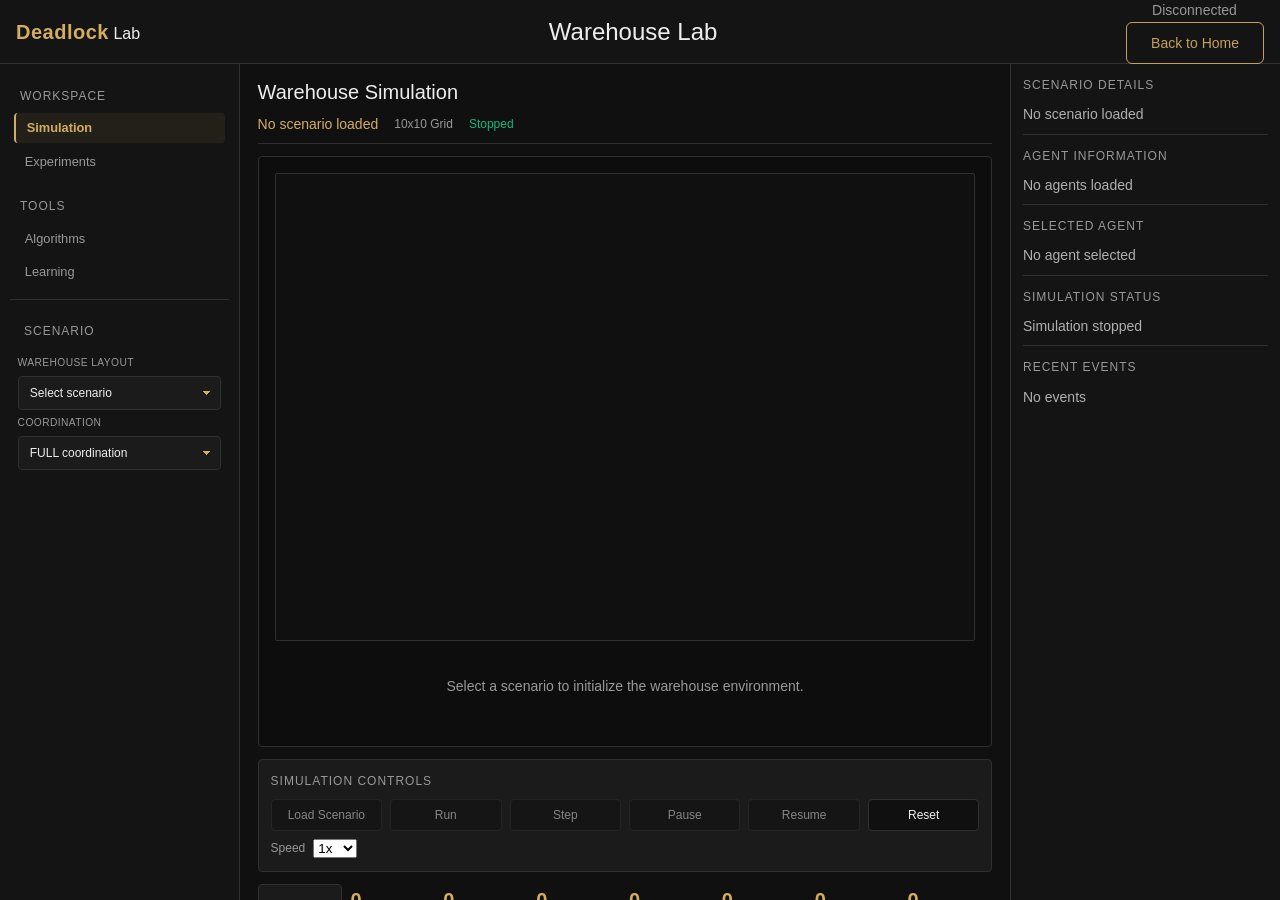
==== commit b084e33a: "Milestone 2: Working Warehous LAB DEMO III" ====
--- a/frontend/pages/warehouse.html
+++ b/frontend/pages/warehouse.html
@@ -30,70 +30,39 @@
         <!----- B. Main Layout (three-column: sidebar | central + right panel) ----->
         <main class="main-layout">
             
-            <!----- C. Left Sidebar (260px, independent vertical scroll) ----->
+            <!----- C. Left Sidebar (compact, independently scrollable) ----->
             <aside class="grid-area" role="navigation">
-                <div class="sidebar-header">
-                    <span class="sidebar-caption">Warehouse Lab</span>
-                    <button class="btn btn-link back-home" onclick="navigateBackHome()" aria-label="Back to Home">
-                        ← Home
-                    </button>
-                </div>
-                
-                <!-- Navigation Sections -->
+                <!-- Primary navigation -->
                 <div class="nav-sections">
                     <div class="nav-section">
-                        <div class="nav-section-title">Overview</div>
+                        <div class="nav-section-title">Workspace</div>
                         <div class="nav-items">
-                            <button class="nav-item">Overview</button>
-                        </div>
-                    </div>
-                    
+                            <button class="nav-item active" data-view="simulation">Simulation</button>
+                            <button class="nav-item" data-view="experiments">Experiments</button>
+                        </div>
+                    </div>
+
                     <div class="nav-section">
-                        <div class="nav-section-title">Environment</div>
-                        <div class="nav-items">
-                            <button class="nav-item">Environment</button>
-                        </div>
-                    </div>
-                    
-                    <div class="nav-section">
-                        <div class="nav-section-title">Simulation</div>
-                        <div class="nav-items">
-                            <button class="nav-item">Simulation</button>
-                        </div>
-                    </div>
-                    
-                    <div class="nav-section">
-                        <div class="nav-section-title">Algorithms</div>
+                        <div class="nav-section-title">Tools</div>
                         <div class="nav-items">
                             <button class="nav-item">Algorithms</button>
-                        </div>
-                    </div>
-                    
-                    <div class="nav-section">
-                        <div class="nav-section-title">Learning</div>
-                        <div class="nav-items">
                             <button class="nav-item">Learning</button>
                         </div>
                     </div>
-                    
-                    <div class="nav-section">
-                        <div class="nav-section-title">Experiments</div>
-                        <div class="nav-items">
-                            <button class="nav-item">Experiments</button>
-                        </div>
-                    </div>
                 </div>
                 
                 <!-- Scenario Selection Section -->
-                <div class="scenario-section" style="margin-top: 1rem; padding-top: 1rem; border-top: 1px solid var(--border-default);">
+                <div class="scenario-section">
                     <div class="nav-section-title">Scenario</div>
-                    <div class="nav-items" style="padding: 0.5rem 1.25rem;">
+                    <div class="scenario-controls">
+                        <label for="scenario-select">Warehouse layout</label>
                         <select class="scenario-select" id="scenario-select">
                             <option value="" disabled selected>Select scenario</option>
                             <option value="simple_warehouse">Simple Warehouse 10x10</option>
                             <option value="narrow_corridor">Narrow Corridor 5x10</option>
                             <option value="congested_warehouse">Congested Warehouse 12x12</option>
                         </select>
+                        <label for="strategy-select">Coordination</label>
                         <select class="scenario-select" id="strategy-select" aria-label="Coordination strategy">
                             <option value="full">FULL coordination</option>
                             <option value="priority">Priority</option>
@@ -106,6 +75,7 @@
             
             <!----- D. Main Content Area ----->
             <main class="main-content" role="main">
+                <div id="simulation-view">
                 <!----- D.1 Title and Scenario Info ----->
                 <div class="workspace-header">
                     <h2>Warehouse Simulation</h2>
@@ -195,6 +165,71 @@
                         <span>Select a scenario to begin simulation</span>
                     </div>
                 </div>
+                </div>
+
+                <section id="experiments-view" class="experiments-view hidden" aria-labelledby="experiments-title">
+                    <div class="workspace-header">
+                        <h2 id="experiments-title">Strategy Experiments</h2>
+                        <div class="scenario-info">
+                            <span class="scenario-name">Compare coordination strategies</span>
+                            <span class="grid-dimensions">Live backend results</span>
+                        </div>
+                    </div>
+
+                    <div class="experiment-config">
+                        <div class="experiment-field">
+                            <label for="experiment-scenario">Scenario</label>
+                            <select id="experiment-scenario" class="scenario-select">
+                                <option value="simple_warehouse">Simple Warehouse</option>
+                                <option value="narrow_corridor">Narrow Corridor</option>
+                                <option value="congested_warehouse">Congested Warehouse</option>
+                            </select>
+                        </div>
+                        <div class="experiment-strategies" aria-label="Compared strategies">
+                            <span class="experiment-field-label">Strategies</span>
+                            <div class="strategy-chips">
+                                <span class="strategy-chip">FULL</span>
+                                <span class="strategy-chip">PRIORITY</span>
+                                <span class="strategy-chip">RESERVATION</span>
+                                <span class="strategy-chip">DEADLOCK</span>
+                            </div>
+                        </div>
+                        <button class="btn btn-primary experiment-run" id="run-comparison">Run Comparison</button>
+                    </div>
+
+                    <div class="experiment-progress" id="experiment-progress" role="status" aria-live="polite">
+                        <div class="progress-copy" id="experiment-progress-copy">Ready to compare all four strategies.</div>
+                        <div class="progress-track"><div class="progress-bar" id="experiment-progress-bar"></div></div>
+                    </div>
+
+                    <div class="experiment-summary" id="experiment-summary">
+                        <div class="metric-card"><div class="metric-value">—</div><div class="metric-label">Run a comparison</div></div>
+                    </div>
+
+                    <div class="experiment-results-grid">
+                        <section class="experiment-panel">
+                            <div class="section-title">Metric Comparison</div>
+                            <div class="table-scroll">
+                                <table class="experiment-table" id="experiment-table">
+                                    <thead><tr><th>Metric</th><th>FULL</th><th>PRIORITY</th><th>RESERVATION</th><th>DEADLOCK</th></tr></thead>
+                                    <tbody><tr><td colspan="5" class="table-empty">Run a comparison to load backend metrics.</td></tr></tbody>
+                                </table>
+                            </div>
+                        </section>
+
+                        <section class="experiment-panel">
+                            <div class="section-title">Comparison Charts</div>
+                            <div id="experiment-charts" class="experiment-charts">
+                                <div class="chart-empty">Charts appear after a comparison.</div>
+                            </div>
+                        </section>
+                    </div>
+
+                    <section class="experiment-panel experiment-history">
+                        <div class="section-title">Recent Experiment History</div>
+                        <div id="experiment-history-list" class="history-list"><span class="table-empty">No experiment runs yet.</span></div>
+                    </section>
+                </section>
             </main>
             
             <!----- E. Right Information Panel (~290px) ----->
--- a/frontend/css/workspace.css
+++ b/frontend/css/workspace.css
@@ -5,20 +5,24 @@
 
 /* --- Root Variables --- */
 :root {
-    --bg-primary: #0B0B0B;
-    --bg-workspace: #111111;
-    --bg-sidebar: #151515;
-    --bg-panel: #151515;
-    --bg-canvas: #090909;
-    --bg-card: #202020;
-    --bg-accent: #383838;
-    --gold: #C6A15B;
-    --gold-light: #D4B475;
-    --text-primary: #FFFFFF;
-    --text-secondary: #A0A0A0;
+    --bg-primary: #101010;
+    --bg-workspace: #101010;
+    --bg-sidebar: #141414;
+    --bg-panel: #141414;
+    --bg-canvas: #0D0D0D;
+    --bg-card: #1B1B1B;
+    --bg-accent: #272727;
+    --gold: #D4AD62;
+    --gold-light: #E1C27D;
+    --text-primary: #EEEEEE;
+    --text-secondary: #999999;
     --border-default: #303030;
-    --border-light: #505050;
+    --border-light: #454545;
     --status-active: #10B981;
+}
+
+.hidden {
+    display: none !important;
 }
 
 /* --- Page Base --- */
@@ -92,11 +96,11 @@
 
 /* --- Left Sidebar (260px, independent scroll) --- */
 .grid-area {
-    width: 260px;
+    width: 232px;
     flex-shrink: 0;
     background-color: var(--bg-sidebar);
     border-right: 1px solid var(--border-default);
-    padding-bottom: 1rem;
+    padding: 0.9rem 0.6rem 1rem;
     overflow-y: auto;
     scrollbar-width: thin;
     scrollbar-color: var(--border-light) var(--bg-sidebar);
@@ -125,7 +129,7 @@
 }
 
 .nav-section {
-    border-bottom: 1px solid var(--border-default);
+    padding-bottom: 0.65rem;
 }
 
 .nav-section:last-child {
@@ -137,22 +141,22 @@
     font-size: 0.75rem;
     text-transform: uppercase;
     letter-spacing: 1px;
-    padding: 0.75rem 1rem 0.25rem 1rem;
+    padding: 0.55rem 0.65rem 0.3rem;
     font-weight: 500;
     margin: 0;
 }
 
 .nav-items {
-    padding: 0 1rem;
+    padding: 0 0.25rem;
 }
 
 .nav-item {
     width: 100%;
-    padding: 0.5rem 1rem;
-    margin: 0.25rem 0;
+    padding: 0.48rem 0.7rem;
+    margin: 0.1rem 0;
     border-radius: 4px;
     color: var(--text-secondary);
-    font-size: 0.875rem;
+    font-size: 0.8rem;
     background: transparent;
     border: none;
     cursor: pointer;
@@ -166,17 +170,34 @@
 
 .nav-item.active {
     color: var(--gold);
-    border-left: 3px solid var(--gold);
-    background-color: rgba(198, 161, 91, 0.1);
+    border-left: 2px solid var(--gold);
+    background-color: rgba(212, 173, 98, 0.08);
+    font-weight: 600;
 }
 
 /* --- Scenario Section --- */
 .scenario-section {
-    padding: 0.75rem 1rem 0.5rem 1rem;
+    margin-top: auto;
+    padding: 0.85rem 0.25rem 0;
+    border-top: 1px solid var(--border-default);
 }
 
 .scenario-section .nav-section-title {
-    margin-bottom: 0.5rem;
+    margin-bottom: 0.55rem;
+}
+
+.scenario-controls {
+    display: flex;
+    flex-direction: column;
+    gap: 0.3rem;
+    padding: 0 0.25rem;
+}
+
+.scenario-controls label {
+    color: var(--text-secondary);
+    font-size: 0.64rem;
+    letter-spacing: 0.04em;
+    text-transform: uppercase;
 }
 
 /* --- Main Content Area --- */
@@ -185,7 +206,7 @@
     background-color: var(--bg-workspace);
     min-height: 0;
     overflow-y: auto;
-    padding: 1rem;
+    padding: 1rem 1.1rem;
     box-sizing: border-box;
     position: relative;
 }
@@ -226,6 +247,40 @@
     flex-wrap: wrap;
     gap: 1rem;
     align-items: center;
+}
+
+.scenario-select,
+.experiment-field .scenario-select {
+    appearance: none;
+    width: 100%;
+    min-width: 0;
+    height: 34px;
+    padding: 0 2rem 0 0.7rem;
+    color: var(--text-primary);
+    background-color: var(--bg-card);
+    border: 1px solid var(--border-default);
+    border-radius: 4px;
+    font: inherit;
+    font-size: 0.75rem;
+    background-image: linear-gradient(45deg, transparent 50%, var(--gold) 50%), linear-gradient(135deg, var(--gold) 50%, transparent 50%);
+    background-position: calc(100% - 13px) 14px, calc(100% - 9px) 14px;
+    background-size: 4px 4px, 4px 4px;
+    background-repeat: no-repeat;
+}
+
+.scenario-select:hover {
+    border-color: var(--border-light);
+}
+
+.scenario-select:focus {
+    outline: none;
+    border-color: var(--gold);
+    box-shadow: 0 0 0 2px rgba(212, 173, 98, 0.12);
+}
+
+.scenario-select option {
+    color: var(--text-primary);
+    background: var(--bg-card);
 }
 
 .scenario-name {
@@ -396,6 +451,292 @@
     letter-spacing: 1px;
 }
 
+/* --- Experiments Dashboard --- */
+.experiments-view {
+    width: 100%;
+    max-width: none;
+    margin: 0 auto;
+}
+
+.experiment-config,
+.experiment-panel,
+.experiment-progress {
+    background-color: var(--bg-card);
+    border: 1px solid var(--border-default);
+    border-radius: 4px;
+    padding: 0.85rem;
+    margin-bottom: 0.75rem;
+}
+
+.experiment-config {
+    display: flex;
+    align-items: end;
+    gap: 1rem;
+    flex-wrap: wrap;
+}
+
+.experiment-field,
+.experiment-strategies {
+    display: flex;
+    flex-direction: column;
+    gap: 0.35rem;
+}
+
+.experiment-field label,
+.experiment-field-label {
+    color: var(--text-secondary);
+    font-size: 0.7rem;
+    text-transform: uppercase;
+    letter-spacing: 0.08em;
+}
+
+.experiment-field .scenario-select {
+    min-width: 210px;
+}
+
+.strategy-chips {
+    display: flex;
+    gap: 0.35rem;
+    flex-wrap: wrap;
+}
+
+.strategy-chip {
+    color: var(--gold-light);
+    border: 1px solid rgba(198, 161, 91, 0.45);
+    border-radius: 999px;
+    padding: 0.42rem 0.6rem;
+    font-size: 0.68rem;
+    letter-spacing: 0.04em;
+}
+
+.experiment-run {
+    margin-left: auto;
+    white-space: nowrap;
+}
+
+.experiment-run:disabled {
+    opacity: 0.55;
+    cursor: wait;
+}
+
+.experiment-progress {
+    color: var(--text-secondary);
+    font-size: 0.78rem;
+}
+
+.progress-copy.progress-error {
+    color: #f87171;
+}
+
+.progress-track {
+    height: 4px;
+    margin-top: 0.55rem;
+    overflow: hidden;
+    background: var(--bg-primary);
+    border-radius: 999px;
+}
+
+.progress-bar {
+    width: 0;
+    height: 100%;
+    background: var(--gold);
+}
+
+.progress-bar.is-running {
+    width: 42%;
+    animation: experiment-progress 1.2s ease-in-out infinite alternate;
+}
+
+@keyframes experiment-progress {
+    from { transform: translateX(-100%); }
+    to { transform: translateX(240%); }
+}
+
+.experiment-summary {
+    display: grid;
+    grid-template-columns: repeat(4, minmax(150px, 1fr));
+    gap: 0.5rem;
+    margin-bottom: 0.75rem;
+}
+
+.experiment-metric-card {
+    min-height: 70px;
+}
+
+.metric-caption {
+    color: var(--gold-light);
+    font-size: 0.62rem;
+    margin-top: 0.2rem;
+    text-transform: uppercase;
+}
+
+.metric-status {
+    display: block;
+    color: var(--text-secondary);
+    font-size: 0.59rem;
+    font-weight: 600;
+    letter-spacing: 0.05em;
+    margin-top: 0.15rem;
+}
+
+.experiment-results-grid {
+    display: grid;
+    grid-template-columns: minmax(0, 1.35fr) minmax(360px, 0.65fr);
+    gap: 0.75rem;
+}
+
+.table-scroll {
+    overflow-x: auto;
+}
+
+.experiment-table {
+    width: 100%;
+    border-collapse: collapse;
+    table-layout: fixed;
+    font-size: 0.76rem;
+}
+
+.experiment-table th,
+.experiment-table td {
+    padding: 0.58rem 0.45rem;
+    border-bottom: 1px solid var(--border-default);
+    text-align: right;
+    white-space: nowrap;
+}
+
+.experiment-table th:not(:first-child),
+.experiment-table td:not(:first-child) {
+    width: 15%;
+}
+
+.experiment-table th:first-child,
+.experiment-table td:first-child {
+    text-align: left;
+}
+
+.experiment-table thead th {
+    color: var(--gold-light);
+    font-size: 0.68rem;
+    letter-spacing: 0.04em;
+}
+
+.experiment-table tbody th {
+    width: 40%;
+    color: var(--text-secondary);
+    font-weight: 500;
+}
+
+.experiment-table tbody th span,
+.experiment-table tbody th small {
+    display: block;
+}
+
+.metric-status {
+    color: var(--gold-light);
+    font-size: 0.58rem;
+    font-weight: 700;
+    letter-spacing: 0.05em;
+    margin-top: 0.15rem;
+}
+
+.best-value {
+    color: var(--gold-light);
+    font-weight: 700;
+    background: rgba(198, 161, 91, 0.1);
+}
+
+.table-empty,
+.chart-empty {
+    color: var(--text-secondary);
+    font-size: 0.75rem;
+}
+
+.experiment-charts {
+    display: flex;
+    flex-direction: column;
+    gap: 0.9rem;
+}
+
+.mini-chart-title {
+    display: flex;
+    justify-content: space-between;
+    gap: 0.5rem;
+    color: var(--text-secondary);
+    font-size: 0.7rem;
+    margin-bottom: 0.4rem;
+    text-transform: uppercase;
+    letter-spacing: 0.06em;
+}
+
+.mini-chart-title small {
+    color: var(--gold-light);
+    font-size: 0.6rem;
+    font-weight: 700;
+}
+
+.chart-row {
+    display: grid;
+    grid-template-columns: 88px minmax(100px, 1fr) 34px;
+    align-items: center;
+    gap: 0.4rem;
+    margin: 0.25rem 0;
+    color: var(--text-secondary);
+    font-size: 0.66rem;
+}
+
+.strategy-label {
+    color: var(--text-primary);
+    font-weight: 600;
+}
+
+.chart-row strong {
+    color: var(--text-primary);
+    text-align: right;
+    font-size: 0.68rem;
+}
+
+.chart-track {
+    height: 7px;
+    overflow: hidden;
+    background: var(--bg-primary);
+    border-radius: 999px;
+}
+
+.chart-bar {
+    height: 100%;
+    background: #64748b;
+    border-radius: 999px;
+}
+
+.chart-bar.strategy-full { background: #d4b475; }
+.chart-bar.strategy-priority { background: #60a5fa; }
+.chart-bar.strategy-reservation { background: #34d399; }
+.chart-bar.strategy-deadlock { background: #c084fc; }
+
+.chart-bar.best-bar {
+    box-shadow: 0 0 0 1px var(--text-primary), 0 0 8px rgba(212, 180, 117, 0.45);
+}
+
+.history-list {
+    display: flex;
+    flex-direction: column;
+    gap: 0.35rem;
+}
+
+.history-row {
+    display: grid;
+    grid-template-columns: 1.5fr 0.8fr 1fr 0.8fr;
+    gap: 0.5rem;
+    padding: 0.45rem 0;
+    border-bottom: 1px solid var(--border-default);
+    color: var(--text-secondary);
+    font-size: 0.72rem;
+}
+
+.history-row span:nth-child(2) {
+    color: var(--gold-light);
+}
+
 /* --- Event Log Section --- */
 .event-log-section {
     background-color: var(--bg-card);
@@ -542,4 +883,27 @@
         border-top: 1px solid var(--border-default);
         order: 1;
     }
-}+
+    .experiment-results-grid {
+        grid-template-columns: 1fr;
+    }
+
+    .experiment-summary {
+        grid-template-columns: repeat(2, minmax(120px, 1fr));
+    }
+}
+
+@media (max-width: 560px) {
+    .experiment-summary {
+        grid-template-columns: 1fr 1fr;
+    }
+
+    .experiment-run {
+        width: 100%;
+        margin-left: 0;
+    }
+
+    .history-row {
+        grid-template-columns: 1fr 0.8fr;
+    }
+}
--- a/frontend/css/workspace.css
+++ b/frontend/css/workspace.css
@@ -5,20 +5,24 @@
 
 /* --- Root Variables --- */
 :root {
-    --bg-primary: #0B0B0B;
-    --bg-workspace: #111111;
-    --bg-sidebar: #151515;
-    --bg-panel: #151515;
-    --bg-canvas: #090909;
-    --bg-card: #202020;
-    --bg-accent: #383838;
-    --gold: #C6A15B;
-    --gold-light: #D4B475;
-    --text-primary: #FFFFFF;
-    --text-secondary: #A0A0A0;
+    --bg-primary: #101010;
+    --bg-workspace: #101010;
+    --bg-sidebar: #141414;
+    --bg-panel: #141414;
+    --bg-canvas: #0D0D0D;
+    --bg-card: #1B1B1B;
+    --bg-accent: #272727;
+    --gold: #D4AD62;
+    --gold-light: #E1C27D;
+    --text-primary: #EEEEEE;
+    --text-secondary: #999999;
     --border-default: #303030;
-    --border-light: #505050;
+    --border-light: #454545;
     --status-active: #10B981;
+}
+
+.hidden {
+    display: none !important;
 }
 
 /* --- Page Base --- */
@@ -92,11 +96,11 @@
 
 /* --- Left Sidebar (260px, independent scroll) --- */
 .grid-area {
-    width: 260px;
+    width: 232px;
     flex-shrink: 0;
     background-color: var(--bg-sidebar);
     border-right: 1px solid var(--border-default);
-    padding-bottom: 1rem;
+    padding: 0.9rem 0.6rem 1rem;
     overflow-y: auto;
     scrollbar-width: thin;
     scrollbar-color: var(--border-light) var(--bg-sidebar);
@@ -125,7 +129,7 @@
 }
 
 .nav-section {
-    border-bottom: 1px solid var(--border-default);
+    padding-bottom: 0.65rem;
 }
 
 .nav-section:last-child {
@@ -137,22 +141,22 @@
     font-size: 0.75rem;
     text-transform: uppercase;
     letter-spacing: 1px;
-    padding: 0.75rem 1rem 0.25rem 1rem;
+    padding: 0.55rem 0.65rem 0.3rem;
     font-weight: 500;
     margin: 0;
 }
 
 .nav-items {
-    padding: 0 1rem;
+    padding: 0 0.25rem;
 }
 
 .nav-item {
     width: 100%;
-    padding: 0.5rem 1rem;
-    margin: 0.25rem 0;
+    padding: 0.48rem 0.7rem;
+    margin: 0.1rem 0;
     border-radius: 4px;
     color: var(--text-secondary);
-    font-size: 0.875rem;
+    font-size: 0.8rem;
     background: transparent;
     border: none;
     cursor: pointer;
@@ -166,17 +170,34 @@
 
 .nav-item.active {
     color: var(--gold);
-    border-left: 3px solid var(--gold);
-    background-color: rgba(198, 161, 91, 0.1);
+    border-left: 2px solid var(--gold);
+    background-color: rgba(212, 173, 98, 0.08);
+    font-weight: 600;
 }
 
 /* --- Scenario Section --- */
 .scenario-section {
-    padding: 0.75rem 1rem 0.5rem 1rem;
+    margin-top: auto;
+    padding: 0.85rem 0.25rem 0;
+    border-top: 1px solid var(--border-default);
 }
 
 .scenario-section .nav-section-title {
-    margin-bottom: 0.5rem;
+    margin-bottom: 0.55rem;
+}
+
+.scenario-controls {
+    display: flex;
+    flex-direction: column;
+    gap: 0.3rem;
+    padding: 0 0.25rem;
+}
+
+.scenario-controls label {
+    color: var(--text-secondary);
+    font-size: 0.64rem;
+    letter-spacing: 0.04em;
+    text-transform: uppercase;
 }
 
 /* --- Main Content Area --- */
@@ -185,7 +206,7 @@
     background-color: var(--bg-workspace);
     min-height: 0;
     overflow-y: auto;
-    padding: 1rem;
+    padding: 1rem 1.1rem;
     box-sizing: border-box;
     position: relative;
 }
@@ -226,6 +247,40 @@
     flex-wrap: wrap;
     gap: 1rem;
     align-items: center;
+}
+
+.scenario-select,
+.experiment-field .scenario-select {
+    appearance: none;
+    width: 100%;
+    min-width: 0;
+    height: 34px;
+    padding: 0 2rem 0 0.7rem;
+    color: var(--text-primary);
+    background-color: var(--bg-card);
+    border: 1px solid var(--border-default);
+    border-radius: 4px;
+    font: inherit;
+    font-size: 0.75rem;
+    background-image: linear-gradient(45deg, transparent 50%, var(--gold) 50%), linear-gradient(135deg, var(--gold) 50%, transparent 50%);
+    background-position: calc(100% - 13px) 14px, calc(100% - 9px) 14px;
+    background-size: 4px 4px, 4px 4px;
+    background-repeat: no-repeat;
+}
+
+.scenario-select:hover {
+    border-color: var(--border-light);
+}
+
+.scenario-select:focus {
+    outline: none;
+    border-color: var(--gold);
+    box-shadow: 0 0 0 2px rgba(212, 173, 98, 0.12);
+}
+
+.scenario-select option {
+    color: var(--text-primary);
+    background: var(--bg-card);
 }
 
 .scenario-name {
@@ -396,6 +451,292 @@
     letter-spacing: 1px;
 }
 
+/* --- Experiments Dashboard --- */
+.experiments-view {
+    width: 100%;
+    max-width: none;
+    margin: 0 auto;
+}
+
+.experiment-config,
+.experiment-panel,
+.experiment-progress {
+    background-color: var(--bg-card);
+    border: 1px solid var(--border-default);
+    border-radius: 4px;
+    padding: 0.85rem;
+    margin-bottom: 0.75rem;
+}
+
+.experiment-config {
+    display: flex;
+    align-items: end;
+    gap: 1rem;
+    flex-wrap: wrap;
+}
+
+.experiment-field,
+.experiment-strategies {
+    display: flex;
+    flex-direction: column;
+    gap: 0.35rem;
+}
+
+.experiment-field label,
+.experiment-field-label {
+    color: var(--text-secondary);
+    font-size: 0.7rem;
+    text-transform: uppercase;
+    letter-spacing: 0.08em;
+}
+
+.experiment-field .scenario-select {
+    min-width: 210px;
+}
+
+.strategy-chips {
+    display: flex;
+    gap: 0.35rem;
+    flex-wrap: wrap;
+}
+
+.strategy-chip {
+    color: var(--gold-light);
+    border: 1px solid rgba(198, 161, 91, 0.45);
+    border-radius: 999px;
+    padding: 0.42rem 0.6rem;
+    font-size: 0.68rem;
+    letter-spacing: 0.04em;
+}
+
+.experiment-run {
+    margin-left: auto;
+    white-space: nowrap;
+}
+
+.experiment-run:disabled {
+    opacity: 0.55;
+    cursor: wait;
+}
+
+.experiment-progress {
+    color: var(--text-secondary);
+    font-size: 0.78rem;
+}
+
+.progress-copy.progress-error {
+    color: #f87171;
+}
+
+.progress-track {
+    height: 4px;
+    margin-top: 0.55rem;
+    overflow: hidden;
+    background: var(--bg-primary);
+    border-radius: 999px;
+}
+
+.progress-bar {
+    width: 0;
+    height: 100%;
+    background: var(--gold);
+}
+
+.progress-bar.is-running {
+    width: 42%;
+    animation: experiment-progress 1.2s ease-in-out infinite alternate;
+}
+
+@keyframes experiment-progress {
+    from { transform: translateX(-100%); }
+    to { transform: translateX(240%); }
+}
+
+.experiment-summary {
+    display: grid;
+    grid-template-columns: repeat(4, minmax(150px, 1fr));
+    gap: 0.5rem;
+    margin-bottom: 0.75rem;
+}
+
+.experiment-metric-card {
+    min-height: 70px;
+}
+
+.metric-caption {
+    color: var(--gold-light);
+    font-size: 0.62rem;
+    margin-top: 0.2rem;
+    text-transform: uppercase;
+}
+
+.metric-status {
+    display: block;
+    color: var(--text-secondary);
+    font-size: 0.59rem;
+    font-weight: 600;
+    letter-spacing: 0.05em;
+    margin-top: 0.15rem;
+}
+
+.experiment-results-grid {
+    display: grid;
+    grid-template-columns: minmax(0, 1.35fr) minmax(360px, 0.65fr);
+    gap: 0.75rem;
+}
+
+.table-scroll {
+    overflow-x: auto;
+}
+
+.experiment-table {
+    width: 100%;
+    border-collapse: collapse;
+    table-layout: fixed;
+    font-size: 0.76rem;
+}
+
+.experiment-table th,
+.experiment-table td {
+    padding: 0.58rem 0.45rem;
+    border-bottom: 1px solid var(--border-default);
+    text-align: right;
+    white-space: nowrap;
+}
+
+.experiment-table th:not(:first-child),
+.experiment-table td:not(:first-child) {
+    width: 15%;
+}
+
+.experiment-table th:first-child,
+.experiment-table td:first-child {
+    text-align: left;
+}
+
+.experiment-table thead th {
+    color: var(--gold-light);
+    font-size: 0.68rem;
+    letter-spacing: 0.04em;
+}
+
+.experiment-table tbody th {
+    width: 40%;
+    color: var(--text-secondary);
+    font-weight: 500;
+}
+
+.experiment-table tbody th span,
+.experiment-table tbody th small {
+    display: block;
+}
+
+.metric-status {
+    color: var(--gold-light);
+    font-size: 0.58rem;
+    font-weight: 700;
+    letter-spacing: 0.05em;
+    margin-top: 0.15rem;
+}
+
+.best-value {
+    color: var(--gold-light);
+    font-weight: 700;
+    background: rgba(198, 161, 91, 0.1);
+}
+
+.table-empty,
+.chart-empty {
+    color: var(--text-secondary);
+    font-size: 0.75rem;
+}
+
+.experiment-charts {
+    display: flex;
+    flex-direction: column;
+    gap: 0.9rem;
+}
+
+.mini-chart-title {
+    display: flex;
+    justify-content: space-between;
+    gap: 0.5rem;
+    color: var(--text-secondary);
+    font-size: 0.7rem;
+    margin-bottom: 0.4rem;
+    text-transform: uppercase;
+    letter-spacing: 0.06em;
+}
+
+.mini-chart-title small {
+    color: var(--gold-light);
+    font-size: 0.6rem;
+    font-weight: 700;
+}
+
+.chart-row {
+    display: grid;
+    grid-template-columns: 88px minmax(100px, 1fr) 34px;
+    align-items: center;
+    gap: 0.4rem;
+    margin: 0.25rem 0;
+    color: var(--text-secondary);
+    font-size: 0.66rem;
+}
+
+.strategy-label {
+    color: var(--text-primary);
+    font-weight: 600;
+}
+
+.chart-row strong {
+    color: var(--text-primary);
+    text-align: right;
+    font-size: 0.68rem;
+}
+
+.chart-track {
+    height: 7px;
+    overflow: hidden;
+    background: var(--bg-primary);
+    border-radius: 999px;
+}
+
+.chart-bar {
+    height: 100%;
+    background: #64748b;
+    border-radius: 999px;
+}
+
+.chart-bar.strategy-full { background: #d4b475; }
+.chart-bar.strategy-priority { background: #60a5fa; }
+.chart-bar.strategy-reservation { background: #34d399; }
+.chart-bar.strategy-deadlock { background: #c084fc; }
+
+.chart-bar.best-bar {
+    box-shadow: 0 0 0 1px var(--text-primary), 0 0 8px rgba(212, 180, 117, 0.45);
+}
+
+.history-list {
+    display: flex;
+    flex-direction: column;
+    gap: 0.35rem;
+}
+
+.history-row {
+    display: grid;
+    grid-template-columns: 1.5fr 0.8fr 1fr 0.8fr;
+    gap: 0.5rem;
+    padding: 0.45rem 0;
+    border-bottom: 1px solid var(--border-default);
+    color: var(--text-secondary);
+    font-size: 0.72rem;
+}
+
+.history-row span:nth-child(2) {
+    color: var(--gold-light);
+}
+
 /* --- Event Log Section --- */
 .event-log-section {
     background-color: var(--bg-card);
@@ -542,4 +883,27 @@
         border-top: 1px solid var(--border-default);
         order: 1;
     }
-}+
+    .experiment-results-grid {
+        grid-template-columns: 1fr;
+    }
+
+    .experiment-summary {
+        grid-template-columns: repeat(2, minmax(120px, 1fr));
+    }
+}
+
+@media (max-width: 560px) {
+    .experiment-summary {
+        grid-template-columns: 1fr 1fr;
+    }
+
+    .experiment-run {
+        width: 100%;
+        margin-left: 0;
+    }
+
+    .history-row {
+        grid-template-columns: 1fr 0.8fr;
+    }
+}
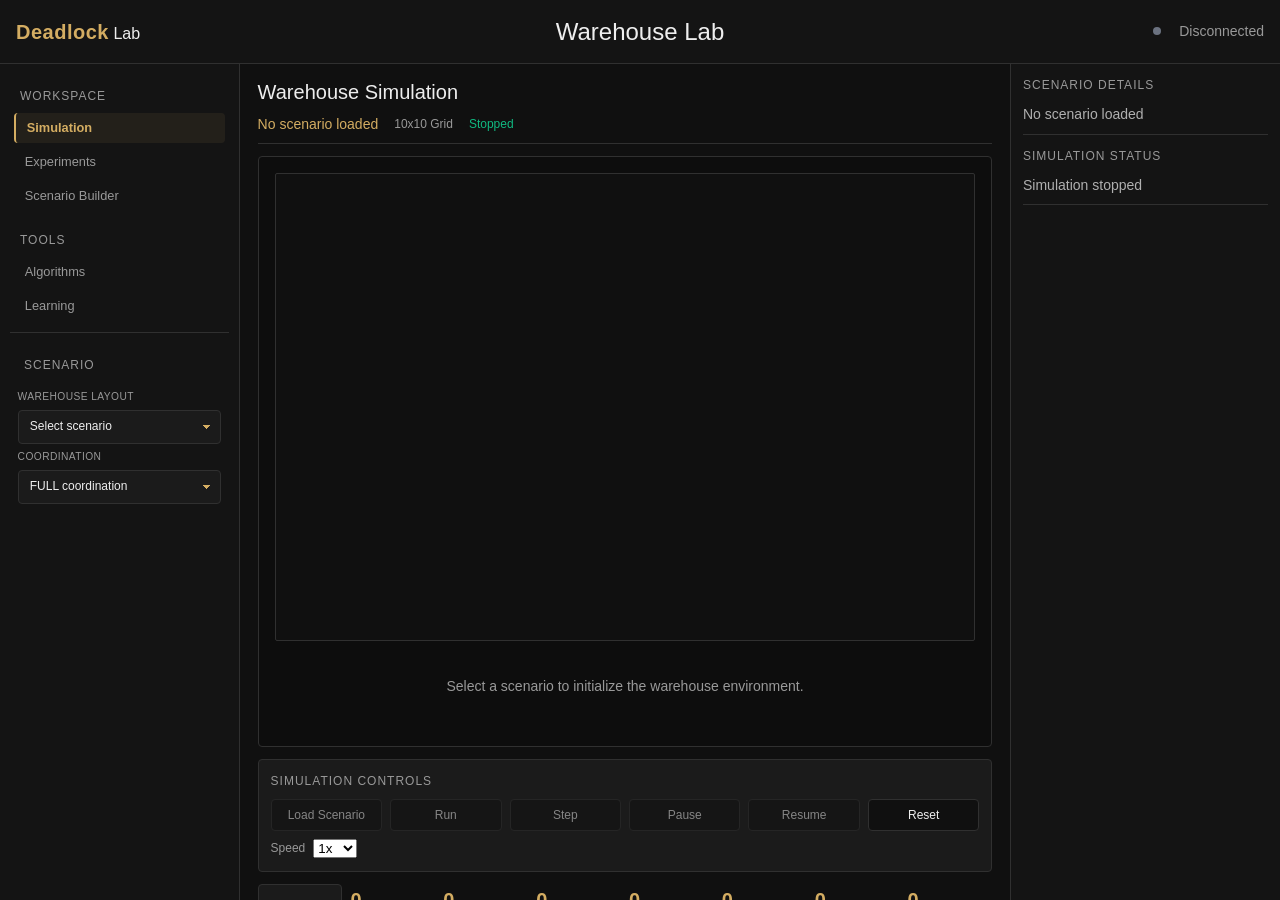
==== commit 192f7065: "Milestone 2: Working Warehous LAB DEMO done" ====
--- a/frontend/pages/warehouse.html
+++ b/frontend/pages/warehouse.html
@@ -23,7 +23,6 @@
                     <span class="status-dot disconnected" id="api-status"></span>
                     <span class="status-text">Disconnected</span>
                 </span>
-                <button class="btn btn-secondary" onclick="navigateBackHome()">Back to Home</button>
             </div>
         </header>
         
@@ -39,6 +38,7 @@
                         <div class="nav-items">
                             <button class="nav-item active" data-view="simulation">Simulation</button>
                             <button class="nav-item" data-view="experiments">Experiments</button>
+                            <button class="nav-item" data-view="scenario-builder">Scenario Builder</button>
                         </div>
                     </div>
 
@@ -230,6 +230,20 @@
                         <div id="experiment-history-list" class="history-list"><span class="table-empty">No experiment runs yet.</span></div>
                     </section>
                 </section>
+
+                <section id="scenario-builder-view" class="scenario-builder-view hidden" aria-labelledby="scenario-builder-title">
+                    <div class="workspace-header">
+                        <h2 id="scenario-builder-title">Scenario Builder</h2>
+                        <div class="scenario-info">
+                            <span class="scenario-name">Custom environments</span>
+                            <span class="grid-dimensions">Coming Soon</span>
+                        </div>
+                    </div>
+                    <div class="scenario-builder-placeholder">
+                        <span class="coming-soon-badge">Coming Soon</span>
+                        <p>Create custom warehouse environments by designing grid layouts, placing obstacles, defining robot start and goal positions, and configuring multiple agents.</p>
+                    </div>
+                </section>
             </main>
             
             <!----- E. Right Information Panel (~290px) ----->
@@ -243,7 +257,7 @@
                 </div>
                 
                 <!-- Agent Information Section -->
-                <div class="info-section" id="info-agents">
+                <div class="info-section hidden" id="info-agents">
                     <div class="section-title">Agent Information</div>
                     <div class="content" id="info-agents-content">
                         <p>No agents loaded</p>
@@ -251,7 +265,7 @@
                 </div>
                 
                 <!-- Selected Agent Details Section -->
-                <div class="info-section" id="info-selected">
+                <div class="info-section hidden" id="info-selected">
                     <div class="section-title">Selected Agent</div>
                     <div class="content" id="info-selected-agent">
                         <p>No agent selected</p>
@@ -267,7 +281,7 @@
                 </div>
                 
                 <!-- Recent Events Section -->
-                <div class="info-section" id="info-events">
+                <div class="info-section hidden" id="info-events">
                     <div class="section-title">Recent Events</div>
                     <div class="content" id="info-events-content">
                         <p>No events</p>
--- a/frontend/css/workspace.css
+++ b/frontend/css/workspace.css
@@ -59,6 +59,21 @@
     letter-spacing: 0.5px;
 }
 
+.warehouse-header .navbar-left,
+.warehouse-header .navbar-center,
+.warehouse-header .navbar-right {
+    flex: 1;
+}
+
+.warehouse-header .navbar-center {
+    text-align: center;
+}
+
+.warehouse-header .navbar-right {
+    display: flex;
+    justify-content: flex-end;
+}
+
 .warehouse-header .page-title {
     color: var(--text-primary);
     font-size: 1.5rem;
@@ -76,8 +91,18 @@
     width: 8px;
     height: 8px;
     border-radius: 50%;
-    background-color: var(--danger);
+    background-color: #6b7280;
     flex-shrink: 0;
+}
+
+.warehouse-header .status-dot.connected {
+    background-color: #22c55e;
+    box-shadow: 0 0 0 2px rgba(34, 197, 94, 0.1), 0 0 8px rgba(34, 197, 94, 0.45);
+}
+
+.warehouse-header .status-dot.disconnected {
+    background-color: #6b7280;
+    box-shadow: none;
 }
 
 .warehouse-header .status-text {
@@ -252,6 +277,7 @@
 .scenario-select,
 .experiment-field .scenario-select {
     appearance: none;
+    color-scheme: dark;
     width: 100%;
     min-width: 0;
     height: 34px;
@@ -279,8 +305,15 @@
 }
 
 .scenario-select option {
-    color: var(--text-primary);
-    background: var(--bg-card);
+    color: #eeeeee;
+    background-color: #1b1b1b;
+}
+
+.scenario-select option:hover,
+.scenario-select option:focus,
+.scenario-select option:checked {
+    color: #111111;
+    background-color: #d6d6d6;
 }
 
 .scenario-name {
@@ -458,6 +491,40 @@
     margin: 0 auto;
 }
 
+.scenario-builder-view {
+    width: 100%;
+    max-width: none;
+    margin: 0 auto;
+}
+
+.scenario-builder-placeholder {
+    max-width: 720px;
+    padding: 1.25rem;
+    background: var(--bg-card);
+    border: 1px solid var(--border-default);
+    border-radius: 4px;
+    color: var(--text-secondary);
+    line-height: 1.6;
+}
+
+.scenario-builder-placeholder p {
+    margin: 0.8rem 0 0;
+}
+
+.coming-soon-badge {
+    display: inline-flex;
+    align-items: center;
+    min-height: 24px;
+    padding: 0 0.6rem;
+    border: 1px solid rgba(212, 173, 98, 0.45);
+    border-radius: 999px;
+    color: var(--gold-light);
+    font-size: 0.68rem;
+    font-weight: 600;
+    letter-spacing: 0.08em;
+    text-transform: uppercase;
+}
+
 .experiment-config,
 .experiment-panel,
 .experiment-progress {
--- a/frontend/css/workspace.css
+++ b/frontend/css/workspace.css
@@ -59,6 +59,21 @@
     letter-spacing: 0.5px;
 }
 
+.warehouse-header .navbar-left,
+.warehouse-header .navbar-center,
+.warehouse-header .navbar-right {
+    flex: 1;
+}
+
+.warehouse-header .navbar-center {
+    text-align: center;
+}
+
+.warehouse-header .navbar-right {
+    display: flex;
+    justify-content: flex-end;
+}
+
 .warehouse-header .page-title {
     color: var(--text-primary);
     font-size: 1.5rem;
@@ -76,8 +91,18 @@
     width: 8px;
     height: 8px;
     border-radius: 50%;
-    background-color: var(--danger);
+    background-color: #6b7280;
     flex-shrink: 0;
+}
+
+.warehouse-header .status-dot.connected {
+    background-color: #22c55e;
+    box-shadow: 0 0 0 2px rgba(34, 197, 94, 0.1), 0 0 8px rgba(34, 197, 94, 0.45);
+}
+
+.warehouse-header .status-dot.disconnected {
+    background-color: #6b7280;
+    box-shadow: none;
 }
 
 .warehouse-header .status-text {
@@ -252,6 +277,7 @@
 .scenario-select,
 .experiment-field .scenario-select {
     appearance: none;
+    color-scheme: dark;
     width: 100%;
     min-width: 0;
     height: 34px;
@@ -279,8 +305,15 @@
 }
 
 .scenario-select option {
-    color: var(--text-primary);
-    background: var(--bg-card);
+    color: #eeeeee;
+    background-color: #1b1b1b;
+}
+
+.scenario-select option:hover,
+.scenario-select option:focus,
+.scenario-select option:checked {
+    color: #111111;
+    background-color: #d6d6d6;
 }
 
 .scenario-name {
@@ -458,6 +491,40 @@
     margin: 0 auto;
 }
 
+.scenario-builder-view {
+    width: 100%;
+    max-width: none;
+    margin: 0 auto;
+}
+
+.scenario-builder-placeholder {
+    max-width: 720px;
+    padding: 1.25rem;
+    background: var(--bg-card);
+    border: 1px solid var(--border-default);
+    border-radius: 4px;
+    color: var(--text-secondary);
+    line-height: 1.6;
+}
+
+.scenario-builder-placeholder p {
+    margin: 0.8rem 0 0;
+}
+
+.coming-soon-badge {
+    display: inline-flex;
+    align-items: center;
+    min-height: 24px;
+    padding: 0 0.6rem;
+    border: 1px solid rgba(212, 173, 98, 0.45);
+    border-radius: 999px;
+    color: var(--gold-light);
+    font-size: 0.68rem;
+    font-weight: 600;
+    letter-spacing: 0.08em;
+    text-transform: uppercase;
+}
+
 .experiment-config,
 .experiment-panel,
 .experiment-progress {
